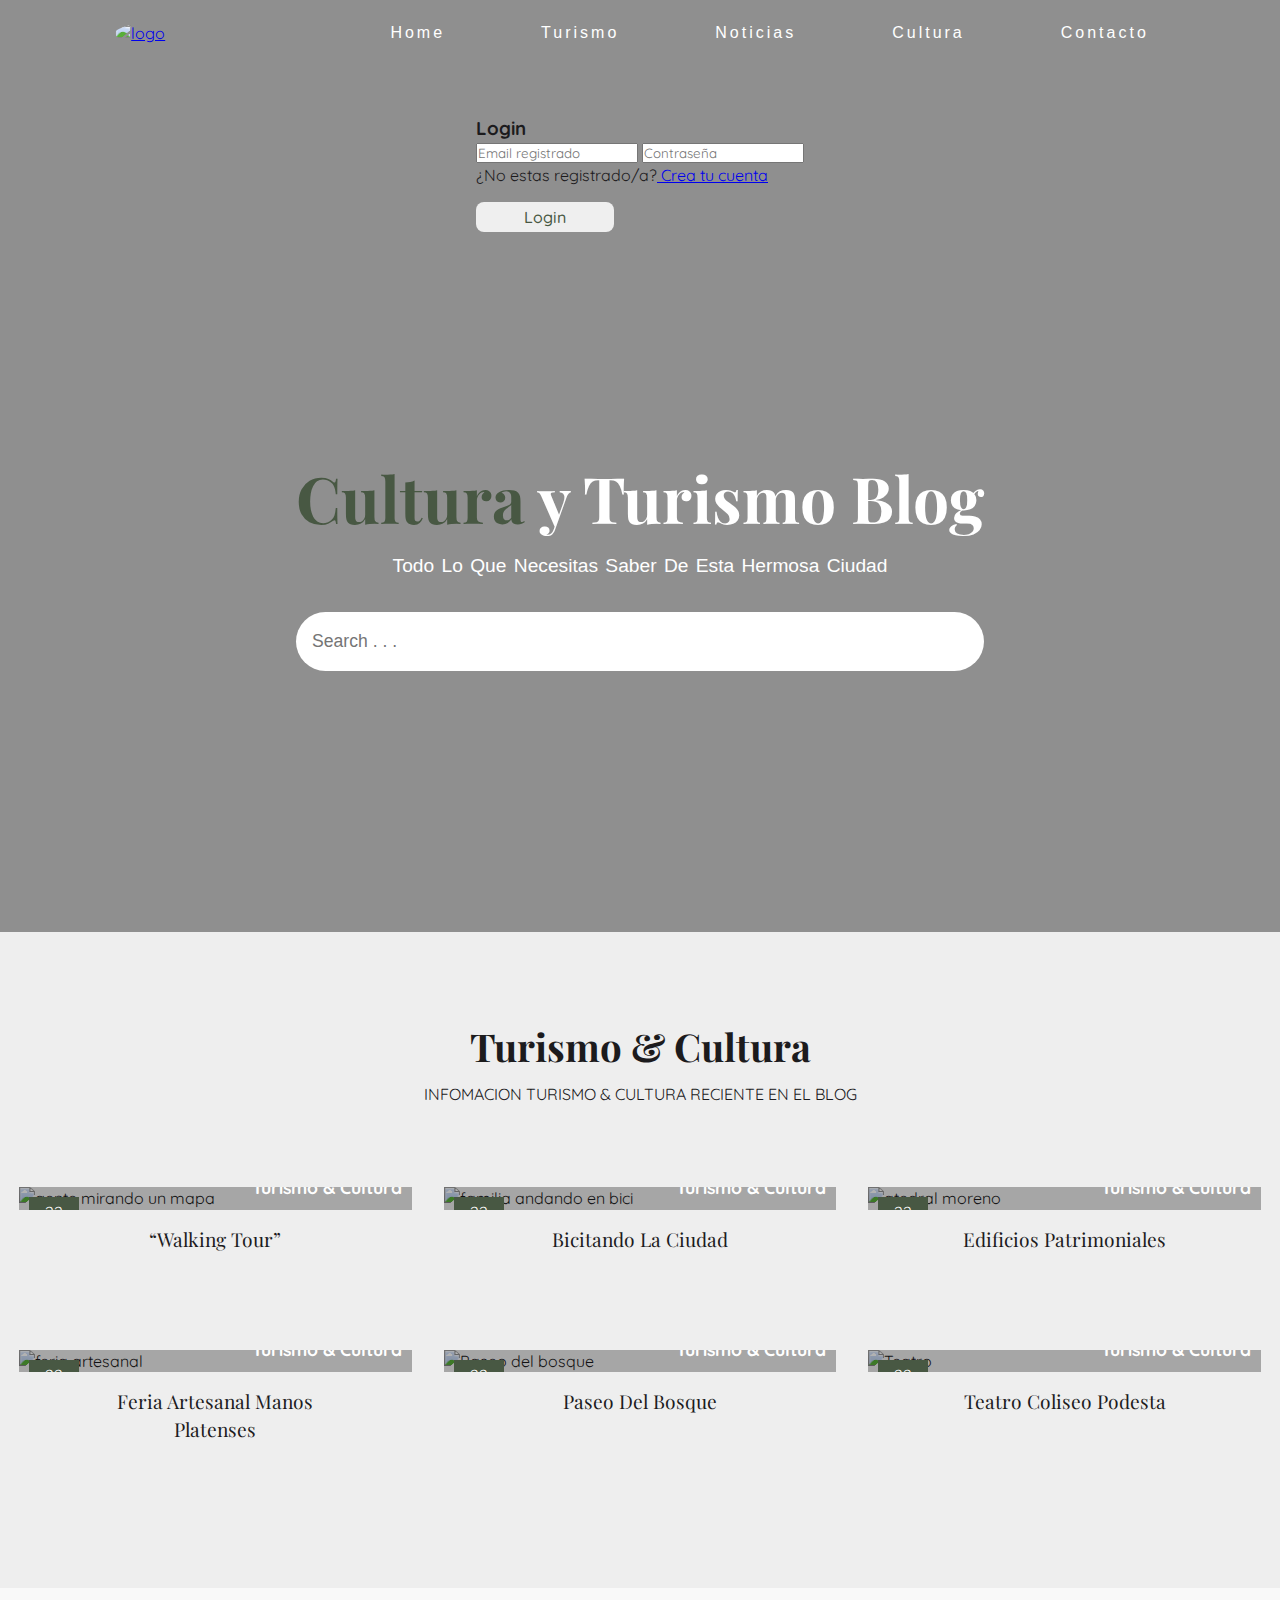
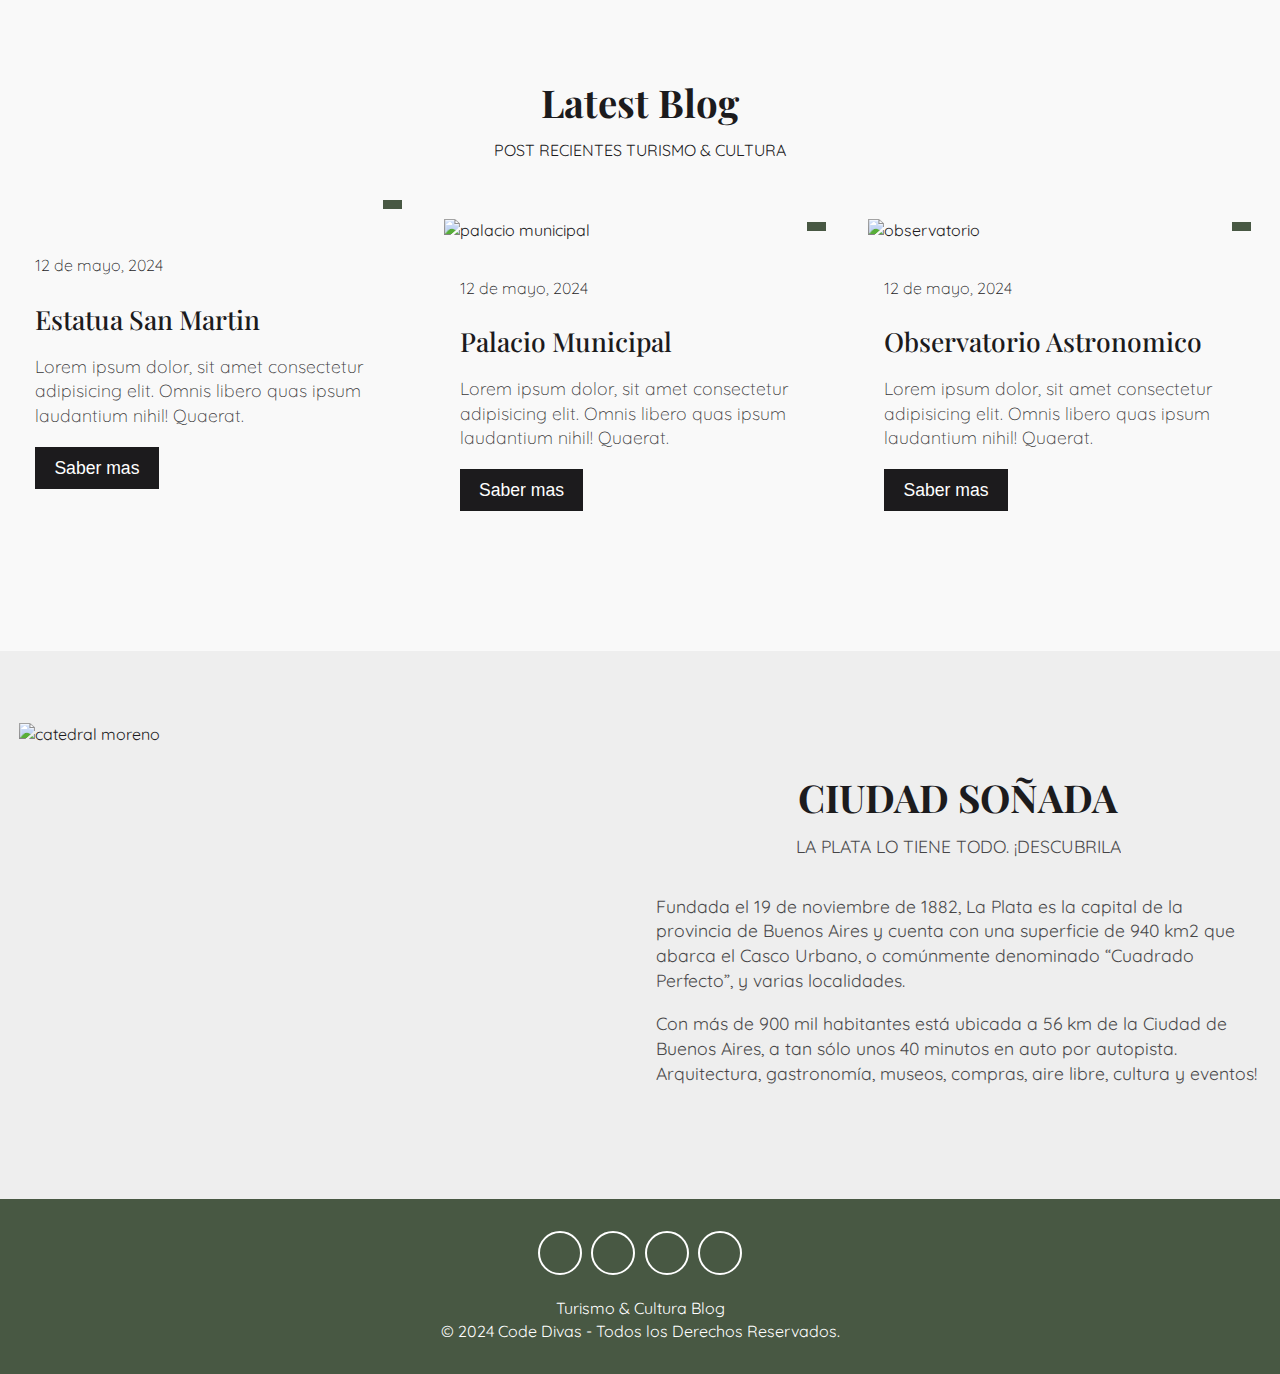
==== index.html @ 9e3aaa0d "On branch main  Your branch is up to date with 'origin/main'." ====
<!DOCTYPE html>
<html>
  <head>
    <!--Meta tags-->
    <meta charset="utf-8">
    <meta http-equiv="X-UA-Compatible" content="IE=edge">
    <title>Rincones Platenses-Cultura-turismo</title>
    <meta name="viewport" content="width=device-width, initial-scale=1">

    <!--Google Fonts-->
  
    <link href="https://fonts.googleapis.com/css2?family=Playfair+Display:ital,wght@0,400..900;1,400..900&family=Quicksand:wght@300..700&display=swap" rel="stylesheet">

    <!-- Font awesome icon -->
    <link rel="stylesheet" href="https://cdnjs.cloudflare.com/ajax/libs/font-awesome/5.15.1/css/all.min.css" integrity="sha512-+4zCK9k+qNFUR5X+cKL9EIR+ZOhtIloNl9GIKS57V1MyNsYpYcUrUeQc9vNfzsWfV28IaLL3i96P9sdNyeRssA==" crossorigin="anonymous" />

    <!-- Favicon -->
    <link rel="shortcut icon" href="./images/favicon.ico" type="image/x-icon">

    <!--Styles-->
   
    <link rel="stylesheet" href="./css/styles.css">
  </head>
  <body>

    <!-- header -->
    <header class="home_header">

      <!-- navbar -->
      <div class="navbar-container">
        
        
        <nav class="navbar">
          <a href = "./index.html" class = "navbar-brand"><img src="./images/home/logo.png" alt="logo"></a>
            <div class="navbar-content">
                <a href="./index.html">Home</a>
                <a href="./pages/turismo.html">Turismo</a>
                <a href="./pages/noticias.html">Noticias</a>
                <a href="./pages/cultura.html">Cultura</a>
                <a href="./pages/contact.html">Contacto</a>
                
            </div>
        </nav>
      </div>
      <!--Menu-->
      <div class="icons">
        
        <div id="login-btn"><i class="fas fa-user"></i></div>
        <div id="menu-btn"><i class="fas fa-bars"></i></div>
      </div>
  
    <!--Login-->
    <form action="#" class="login-form">
        <h3>Login</h3>
        <input type="email" placeholder="Email registrado" class="box">
        <input type="password" placeholder="Contraseña" class="box">
        <p>¿No estas registrado/a?<a href="./pages/contact.html"> Crea tu cuenta </a></p>
        <input type="submit" value="Login" class="btn">

    </form>
      

      <!-- banner -->
      <div class = "banner">
        <div class = "container">
          <h1 class = "banner-title">
            <span>Cultura</span> y Turismo Blog
          </h1>
          <p>Todo lo que necesitas saber de esta hermosa ciudad</p>
          <form>
            <input type = "text" class = "search-input" placeholder="Search . . .">
            <button type = "submit" class = "search-btn">
              <i class = "fas fa-search"></i>
            </button>
          </form>
        </div>
      </div>

    </header>
    <!-- end of header -->
    
    <!-- design -->
    <section class = "info" id = "info">
      <div class = "container">
        <div class = "title">
          <h2> Turismo & Cultura</h2>
          <p>Infomacion turismo & cultura reciente en el blog</p>
        </div>

        <div class = "info-content">
          <!-- item -->
          <div class = "info-item">
            <div class = "info-img">
              <img src = "./images/home/this-is-day-exploring-city.jpg" alt = "gente mirando un mapa">
              <span><i class = "far fa-heart"></i> 22</span>
              <span>Turismo & Cultura</span>
            </div>
            <div class = "info-title">
              <a href = "./pages/turismo.html">“Walking Tour”</a>
            </div>
          </div>
          <!-- end of item -->
          <!-- item -->
          <div class = "info-item">
            <div class = "info-img">
              <img src = "./images/home/full-shot-family-cycling-together.jpg" alt = "familia andando en bici">
              <span><i class = "far fa-heart"></i> 22</span>
              <span>Turismo & Cultura</span>
            </div>
            <div class = "info-title">
              <a href = "./pages/turismo.html">Bicitando la Ciudad </a>
            </div>
          </div>
          <!-- end of item -->
          <!-- item -->
          <div class = "info-item">
            <div class = "info-img">
              <img src = "./images/home/plaza_morenocatedral-1024x684.jpg" alt = "atedral moreno">
              <span><i class = "far fa-heart"></i> 22</span>
              <span>Turismo & Cultura</span>
            </div>
            <div class = "info-title">
              <a href = "./pages/cultura.html">Edificios Patrimoniales</a>
            </div>
          </div>
          <!-- end of item -->
          <!-- item -->
          <div class = "info-item">
            <div class = "info-img">
              <img src = "./images/home/Feria.jpg" alt = "feria artesanal">
              <span><i class = "far fa-heart"></i> 22</span>
              <span>Turismo & Cultura</span>
            </div>
            <div class = "info-title">
              <a href = "./pages/turismo.html">Feria Artesanal Manos Platenses</a>
            </div>
          </div>
          <!-- end of item -->
          <!-- item -->
          <div class = "info-item">
            <div class = "info-img">
              <img src ="./images/home/Paseo del Bosque.JPG" alt = "Paseo del bosque">
              <span><i class = "far fa-heart"></i> 22</span>
              <span>Turismo & Cultura</span>
            </div>
            <div class = "info-title">
              <a href = "./pages/turismo.html">Paseo del Bosque</a>
            </div>
          </div>
          <!-- end of item -->
          <!-- item -->
          <div class = "info-item">
            <div class = "info-img">
              <img src = "./images/home/Teatro.jpg" alt = "Teatro">
              <span><i class = "far fa-heart"></i> 22</span>
              <span>Turismo & Cultura</span>
            </div>
            <div class = "info-title">
              <a href = "./pages/cultura.html">Teatro Coliseo Podesta</a>
            </div>
          </div>
          <!-- end of item -->
        </div>
      </div>
    </section>
    <!-- end of design -->


    <!-- blog -->
    <section class = "blog" id = "blog">
      <div class = "container">
        <div class = "title">
          <h2>Latest Blog</h2>
          <p>Post recientes Turismo & Cultura</p>
        </div>
        <div class = "blog-content">
          <!-- item -->
          <div class = "blog-item">
            <div class = "blog-img">
              <img src = "./images/home/Estatua-San-Martin-3-1024x683.jpg" alt = "">
              <span><i class = "far fa-heart"></i></span>
            </div>
            <div class = "blog-text">
              <span>12 de mayo, 2024</span>
              <h2>Estatua San Martin</h2>
              <p>Lorem ipsum dolor, sit amet consectetur adipisicing elit. Omnis libero quas ipsum laudantium nihil! Quaerat.</p>
              <a href = "./pages/cultura.html">Saber mas</a>
            </div>
          </div>
          <!-- end of item -->
          <!-- item -->
         
         
          
         
          <!-- item -->
          <div class = "blog-item">
            <div class = "blog-img">
              <img src = "./images/cultura/Palacio-Municipal-4-1024x683.jpg" alt = "palacio municipal">
              <span><i class = "far fa-heart"></i></span>
            </div>
            <div class = "blog-text">
              <span>12 de mayo, 2024</span>
              <h2>Palacio Municipal</h2>
              <p>Lorem ipsum dolor, sit amet consectetur adipisicing elit. Omnis libero quas ipsum laudantium nihil! Quaerat.</p>
              <a href = "./pages/cultura.html">Saber mas</a>
            </div>
          </div>
          <!-- end of item -->
          <!-- item -->
          <div class = "blog-item">
            <div class = "blog-img">
              <img src = "./images/cultura/observatorio.jpg" alt = "observatorio">
              <span><i class = "far fa-heart"></i></span>
            </div>
            <div class = "blog-text">
              <span>12 de mayo, 2024</span>
              <h2>Observatorio Astronomico</h2>
              <p>Lorem ipsum dolor, sit amet consectetur adipisicing elit. Omnis libero quas ipsum laudantium nihil! Quaerat.</p>
              <a href = "./pages/cultura.html">Saber mas</a>
            </div>
          </div>
          <!-- end of item -->
        </div>
      </div>
    </section>
    <!-- end of blog -->

    <!-- about -->
    <section class = "about" id = "about">
      <div class = "container">
        <div class = "about-content">
          <div>
            <img src = "./images/home/plaza_morenocatedral-1024x684.jpg" alt = "catedral moreno">
          </div>
          <div class = "about-text">
            <div class = "title">
              <h2>CIUDAD SOÑADA</h2>
              <p> La Plata lo tiene todo. ¡Descubrila</p>
            </div>
            <p>Fundada el 19 de noviembre de 1882, La Plata es la capital de la provincia de Buenos Aires y cuenta con una superficie de 940 km2 que abarca el Casco Urbano, o comúnmente denominado “Cuadrado Perfecto”, y varias localidades.</p>
            <p>Con más de 900 mil habitantes está ubicada a 56 km de la Ciudad de Buenos Aires, a tan sólo unos 40 minutos en auto por autopista. Arquitectura, gastronomía, museos, compras, aire libre, cultura y eventos!</p>
          </div>
        </div>
      </div>
    </section>
    <!-- end of about -->

    <!-- footer -->
    <footer>
      <div class="social-links">
      
      <a href="https://www.facebook.com/" target="_blank"><i class="fab fa-facebook-f"></i></a>
      <a href="https://x.com/" target="_blank"><i class="fab fa-twitter"></i></a>
      <a href="https://www.instagram.com/" target="_blank"><i class="fab fa-instagram"></i></a>
      <a href="https://ar.pinterest.com/" target="_blank"><i class="fab fa-pinterest"></i></a>
    </div>
      <span>Turismo & Cultura Blog</span>
       <!-- Copyright -->

       <div class="copyright">
        &copy; 2024 <span>Code Divas</span> - Todos los Derechos Reservados.
      </div>
    </footer>
    <!-- end of footer -->
    
    
  </body>
</html>
---- css/styles.css ----
@import "index.css";
@import "contact.css";
@import "noticias.css";
@import "turismo.css";
@import "cultura.css";


@import url('https://fonts.googleapis.com/css2?family=Playfair+Display:wght@500;600;700;800;900&family=Quicksand:wght@300;400;500;600;700&display=swap');

:root{
    --Playfair: 'Playfair Display', serif;
    --Quicksand: 'Quicksand', sans-serif;
    --Roboto: 'Roboto', sans-serif;
    --dark: #1c1b1d;
    --exDark: #485843;
    --white: #ffffff;
    --box-shadow: 0 0.5rem 1rem rgba(0, 0, 0.1);
}

*{
    padding: 0;
    margin: 0;
    font-family: var(--Quicksand);
}
body{
    
    line-height: 1.4;
    color: var(--dark);
    background: #eee ;
}

img{
    width: 100%;
    display: block;
}

.container{
    max-width: 1320px;
    margin: 0 auto;
    padding: 0 1.2rem;
}

.btn {
    border: .2rem solid var(--green-color);
    margin-top: 1rem;
    display: inline-block;
    padding: .3rem 3rem;
    font-size: 1rem;
    font-weight: 500;
    border-radius: .5rem;
    color: var(--exDark);

}

.btn:hover {
    background-color: var(--exDark);
    color: var(--white);
}

/*-----------------------------------*\
  #SECTION HEADER
\*-----------------------------------*/
.header {
    position: fixed;
    width: 100%;
    height: 4rem;
    top: 0;
    right: 0;
    left: 0;
    z-index: 1000;
    background-color: var(--exDark);
    display: flex;
    align-items: center;
    justify-content: space-between;
    padding: 2rem 3%;
    box-shadow: var(--box-shadow);
}



.header .navbar {
    display: flex;
    justify-content: flex-end;
    width: 100%;
    padding: 2rem 9%;
    text-align: center;
    margin-right: 2rem;

}


.header .navbar-content a {
    text-transform: uppercase;
    font-family: var(--Roboto);
    letter-spacing: 1px;
    font-weight: 500;
    color: #fff;
    text-decoration: none;
    display: inline-block;
    padding: 0.4rem 1rem;
    letter-spacing: 3px;
    transition: opacity 0.5s ease;

}
.header .navbar-content a:hover {
    opacity: 0.7;
}
.header .navbar-brand {
    display: block;
    width: 150px;
  
}
 .header .navbar-brand img {
    border-radius: 50%;
}

/*-----------------------------------*\
  #SECTION FOOTER
\*-----------------------------------*/
footer{
    background: var(--exDark);
    color: #fff;
    text-align: center;
    padding: 2rem 0;
}
.social-links{
    display: flex;
    justify-content: center;
    margin-bottom: 1.4rem;
}
.social-links a{
    border: 2px solid #fff;
    color: #fff;
    display: block;
    width: 40px;
    height: 40px;
    display: flex;
    justify-content: center;
    align-items: center;
    border-radius: 50%;
    text-decoration: none;
    margin: 0 0.3rem;
    transition: all 0.5s ease;
}

.social-links a:hover{
    background: #fff;
    color: var(--exDark);
}
.footer span{
    margin-top: 1rem;
    display: block;
    font-family: var(--Playfair);
    letter-spacing: 2px;
}
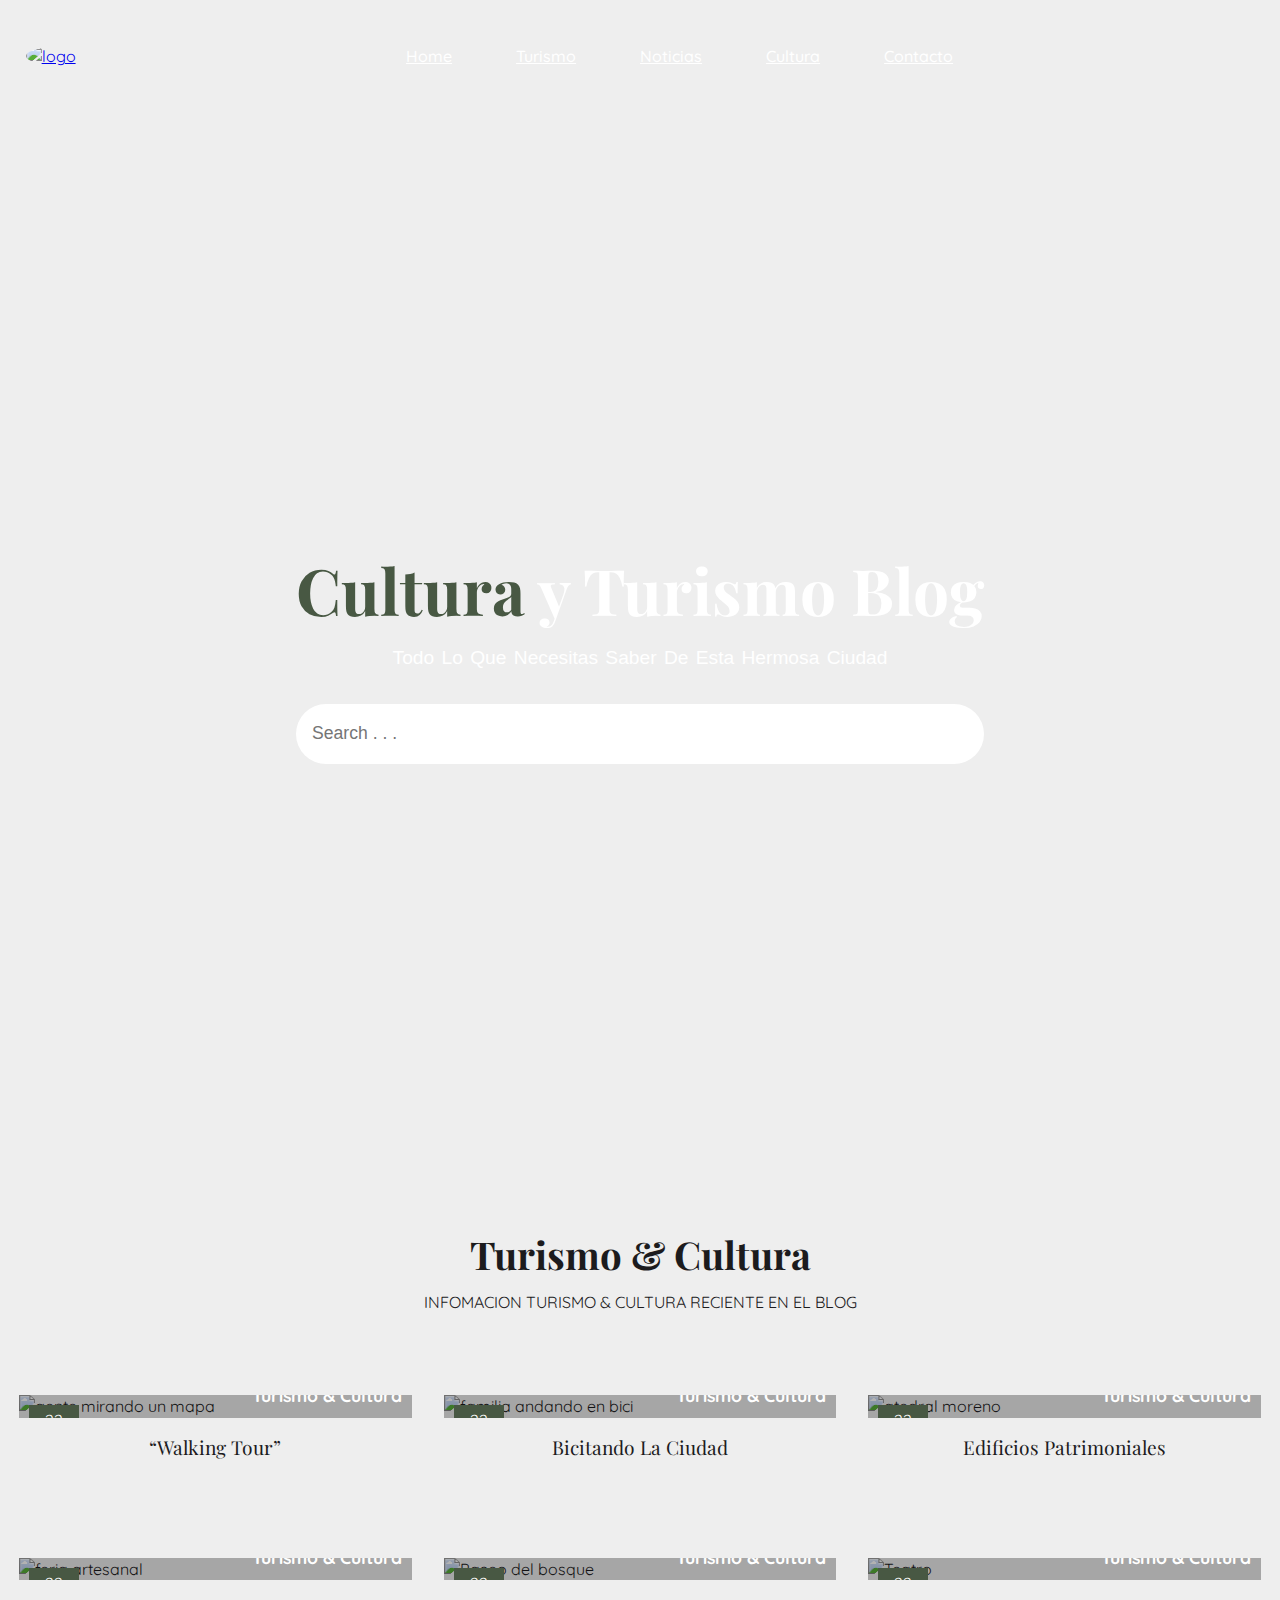
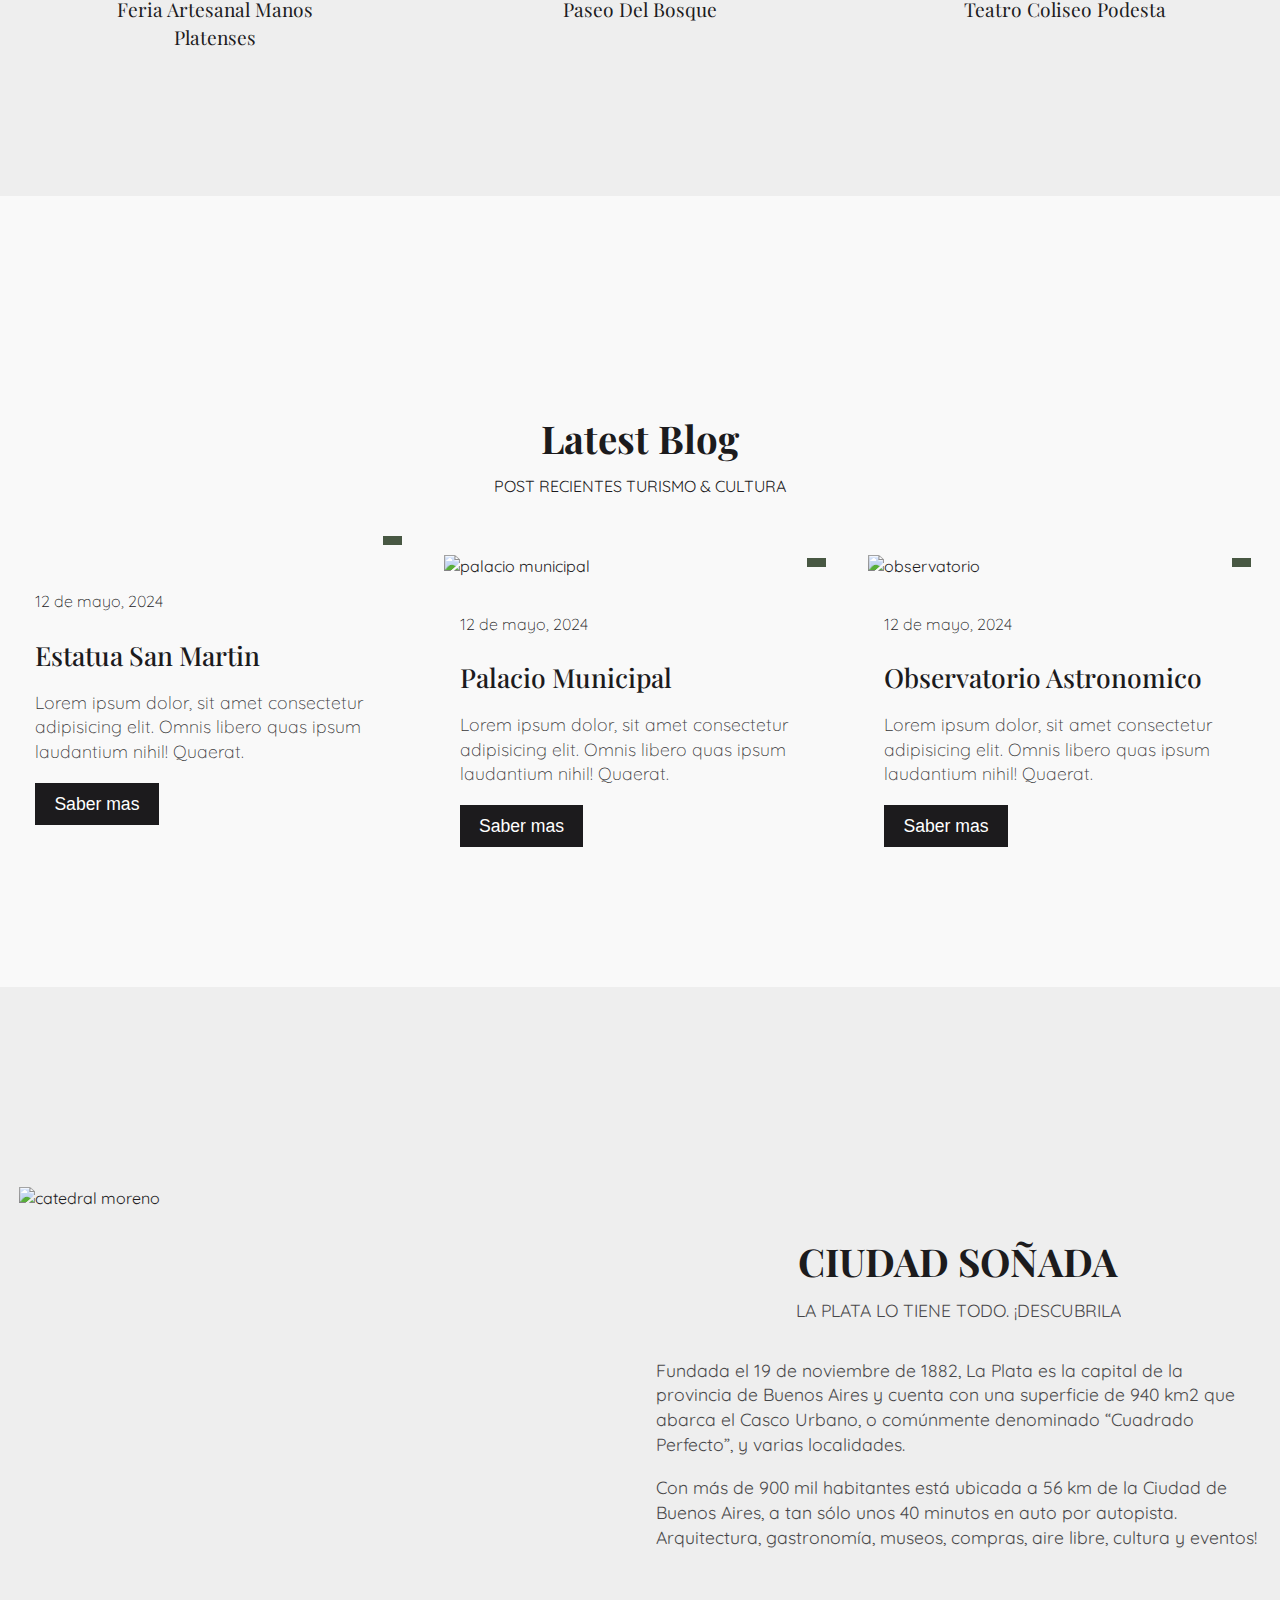
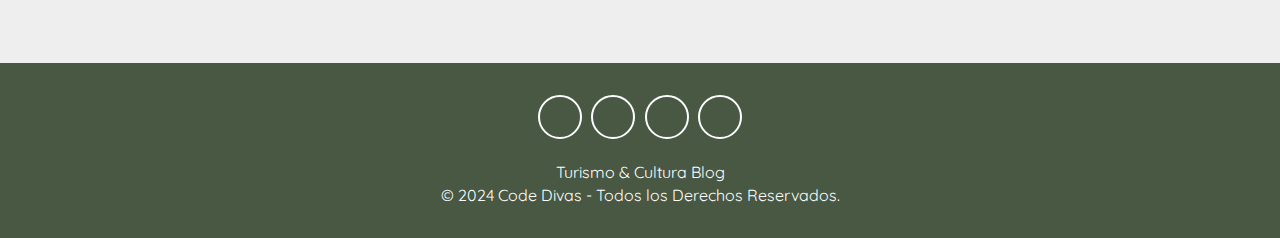
==== commit 3026a479: "On branch main  Your branch is up to date with 'origin/main'." ====
--- a/index.html
+++ b/index.html
@@ -23,43 +23,45 @@
   </head>
   <body>
 
-    <!-- header -->
-    <header class="home_header">
-
-      <!-- navbar -->
-      <div class="navbar-container">
-        
-        
-        <nav class="navbar">
-          <a href = "./index.html" class = "navbar-brand"><img src="./images/home/logo.png" alt="logo"></a>
-            <div class="navbar-content">
-                <a href="./index.html">Home</a>
-                <a href="./pages/turismo.html">Turismo</a>
-                <a href="./pages/noticias.html">Noticias</a>
-                <a href="./pages/cultura.html">Cultura</a>
-                <a href="./pages/contact.html">Contacto</a>
-                
-            </div>
-        </nav>
-      </div>
+   
+     <!---------- HEADER ---------->
+     <header class="header">
+
+      <a href = "./index.html" class = "navbar-brand"><img src="./images/home/logo.png" alt="logo"></a>
+
+
+      <!--NavBar-->
+
+      <nav class="navbar">
+
+        <a href="./index.html">Home</a>
+        <a href="./pages/turismo.html">Turismo</a>
+        <a href="./pages/noticias.html">Noticias</a>
+        <a href="./pages/cultura.html">Cultura</a>
+        <a href="./pages/contact.html">Contacto</a>
+
+      </nav>
       <!--Menu-->
       <div class="icons">
-        
-        <div id="login-btn"><i class="fas fa-user"></i></div>
-        <div id="menu-btn"><i class="fas fa-bars"></i></div>
-      </div>
-  
-    <!--Login-->
-    <form action="#" class="login-form">
-        <h3>Login</h3>
-        <input type="email" placeholder="Email registrado" class="box">
-        <input type="password" placeholder="Contraseña" class="box">
-        <p>¿No estas registrado/a?<a href="./pages/contact.html"> Crea tu cuenta </a></p>
-        <input type="submit" value="Login" class="btn">
-
-    </form>
-      
-
+         
+          <div id="login-btn"><i class="fas fa-user"></i></div>
+          <div id="menu-btn"><i class="fas fa-bars"></i></div>
+
+      </div>
+     
+      <!--Login-->
+      <form action="#" class="login-form">
+          <h3>Login</h3>
+          <input type="email" placeholder="Email registrado" class="box">
+          <input type="password" placeholder="Contraseña" class="box">
+          <p>¿No estas registrado/a?<a href="pages/contact.html"> Crea tu cuenta </a></p>
+          <input type="submit" value="Login" class="btn">
+
+      </form>
+  </header>
+
+    <!-- end of header -->
+    
       <!-- banner -->
       <div class = "banner">
         <div class = "container">
@@ -76,9 +78,6 @@
         </div>
       </div>
 
-    </header>
-    <!-- end of header -->
-    
     <!-- design -->
     <section class = "info" id = "info">
       <div class = "container">
@@ -264,6 +263,6 @@
     </footer>
     <!-- end of footer -->
     
-    
+    <script src="./js/login.js"></script>
   </body>
 </html>--- a/css/styles.css
+++ b/css/styles.css
@@ -36,7 +36,7 @@
 
 .container{
     max-width: 1320px;
-    margin: 0 auto;
+    margin-top: 8rem;
     padding: 0 1.2rem;
 }
 
@@ -61,58 +61,129 @@
   #SECTION HEADER
 \*-----------------------------------*/
 .header {
-    position: fixed;
+    position: static;
     width: 100%;
-    height: 4rem;
+    height: 3rem;
     top: 0;
     right: 0;
     left: 0;
     z-index: 1000;
-    background-color: var(--exDark);
+    background-color: transparent;
     display: flex;
     align-items: center;
     justify-content: space-between;
-    padding: 2rem 3%;
-    box-shadow: var(--box-shadow);
+    padding: 2rem 2%;
+  
 }
 
 
 
 .header .navbar {
     display: flex;
-    justify-content: flex-end;
-    width: 100%;
-    padding: 2rem 9%;
+   
+
+}
+
+.header .navbar a {
+    font-size: 1rem;
+    font-weight: 500;
+    color: var(--white);
+    margin: 0 2rem;
+    transition: all .5s ease-in;
+
+}
+
+.header .navbar a:hover {
+    color: var(--green-color);
+    
+}
+
+.header .icons {
+    display: flex;
+
+}
+
+.header .icons div {
+    height: 4rem;
+    width: 4rem;
+    line-height: 4rem;
+    border-radius: 50%;
+    font-size: 2rem;
+    margin-left: 0.5rem;
     text-align: center;
-    margin-right: 2rem;
-
-}
-
-
-.header .navbar-content a {
-    text-transform: uppercase;
-    font-family: var(--Roboto);
-    letter-spacing: 1px;
-    font-weight: 500;
-    color: #fff;
-    text-decoration: none;
-    display: inline-block;
-    padding: 0.4rem 1rem;
-    letter-spacing: 3px;
-    transition: opacity 0.5s ease;
-
-}
-.header .navbar-content a:hover {
-    opacity: 0.7;
+    cursor: pointer;
+    color: var(--text-color);
+
+}
+
+.header .icons div:hover {
+    color: var(--green-color);
+    border: 0.1rem solid var(--green-color);
+
+}
+
+#menu-btn {
+    display: none;
+}
+
+.header .navbar.active {
+    right: 2rem;
+    display: block;
 }
 .header .navbar-brand {
-    display: block;
-    width: 150px;
-  
+  width: 100px;
 }
  .header .navbar-brand img {
     border-radius: 50%;
 }
+
+.login-form {
+    border: 0px solid;
+    position: absolute;
+    width: 35rem;
+    top: 110%;
+    right: -110%;
+    box-shadow: var(--box-shadow);
+    padding: 2rem;
+    border-radius: 0.5rem;
+    background: #fff;
+    text-align: center;
+}
+
+.login-form.active {
+    right: 2rem;
+    transition: 0.4s linear;
+}
+
+.login-form h3 {
+    font-size: 2.5rem;
+    text-transform: none;
+    color: var(--text-color);
+}
+
+.login-form .box {
+
+    border: 0.5px solid;
+    margin: 0.7rem 0;
+    background: #eee;
+    border-radius: 0.5rem;
+    padding: 1rem;
+    font-size: 1.6rem;
+    color: var(--text-color);
+    text-transform: none;
+}
+
+.login-form p {
+    font-size: 1.4rem;
+    padding: 0.5rem 0;
+    color: var(--text-color);
+}
+
+.header .login-form p a {
+    color: var(--green-color);
+    text-decoration: underline;
+}
+
 
 /*-----------------------------------*\
   #SECTION FOOTER
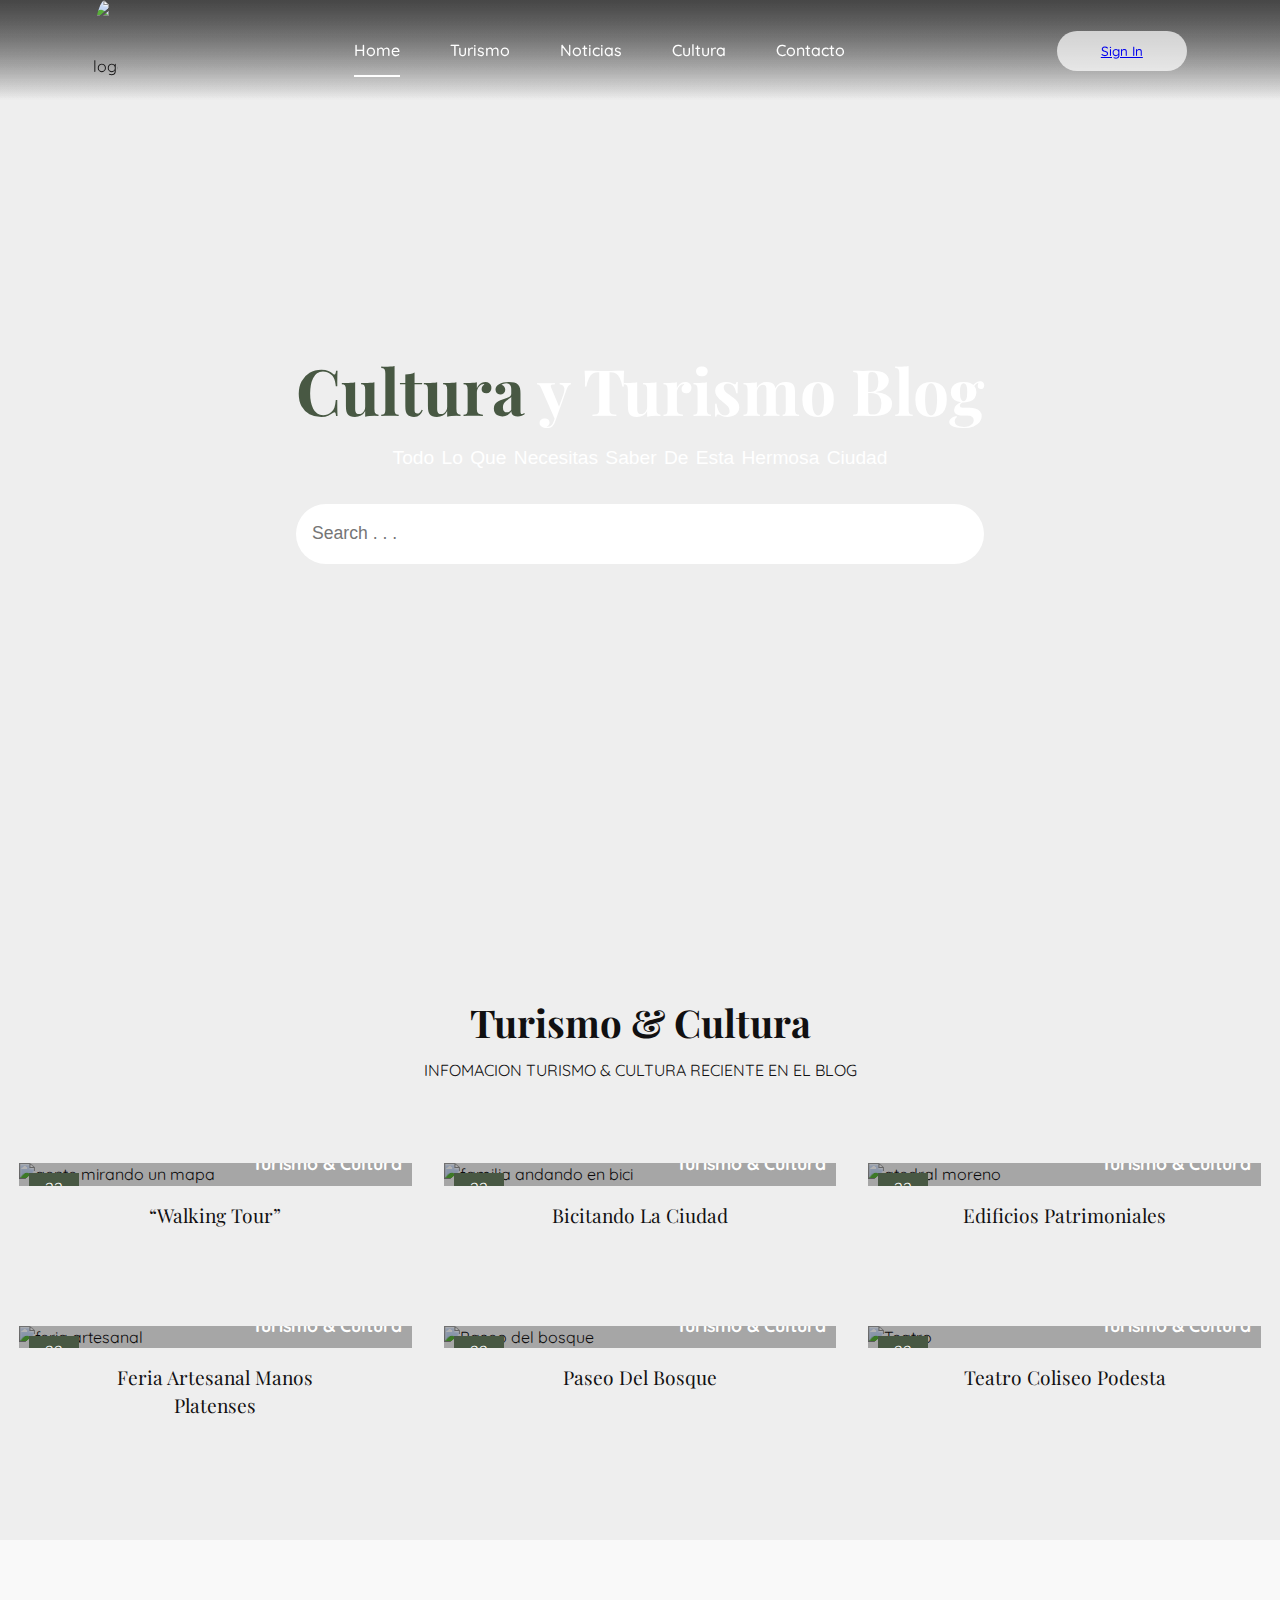
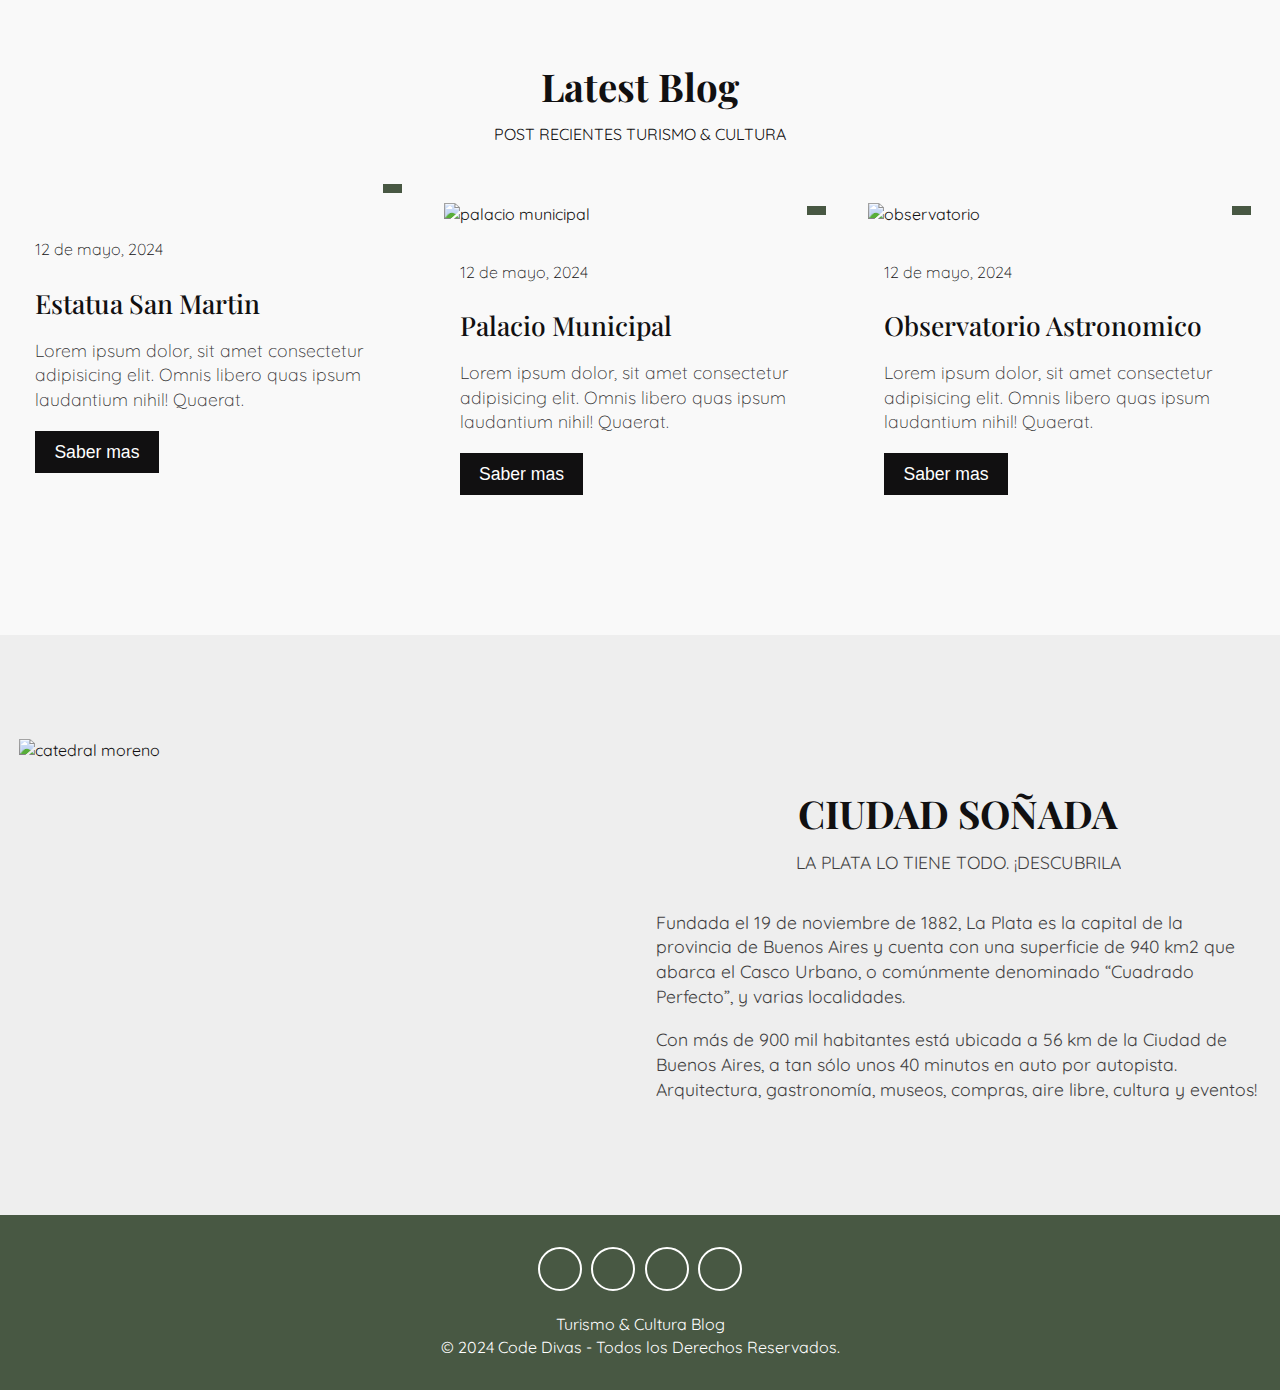
==== commit 6bdf7262: "On branch main  Your branch is up to date with 'origin/main'." ====
--- a/index.html
+++ b/index.html
@@ -27,37 +27,29 @@
      <!---------- HEADER ---------->
      <header class="header">
 
-      <a href = "./index.html" class = "navbar-brand"><img src="./images/home/logo.png" alt="logo"></a>
-
-
-      <!--NavBar-->
-
-      <nav class="navbar">
-
-        <a href="./index.html">Home</a>
-        <a href="./pages/turismo.html">Turismo</a>
-        <a href="./pages/noticias.html">Noticias</a>
-        <a href="./pages/cultura.html">Cultura</a>
-        <a href="./pages/contact.html">Contacto</a>
-
-      </nav>
-      <!--Menu-->
-      <div class="icons">
-         
-          <div id="login-btn"><i class="fas fa-user"></i></div>
-          <div id="menu-btn"><i class="fas fa-bars"></i></div>
-
-      </div>
+      <nav class="nav">
+        <div class="nav-logo">
+            <p><img src="/images/home/logo.png" alt="logo"></p>
+        </div>
+        <div class="nav-menu" id="navMenu">
+            <ul>
+                <li><a href="../index.html" class="link active">Home</a></li>
+                <li><a href="./pages/turismo.html" class="link">Turismo</a></li>
+                <li><a href="./pages/noticias.html" class="link">Noticias</a></li>
+                <li><a href="./pages/cultura.html" class="link">Cultura</a></li>
+                <li><a href="./pages/contact.html" class="link">Contacto</a></li>
+            </ul>
+        </div>
+        <div class="nav-button">
+            <button class="btn white-btn"><a href="./pages/login.html">Sign In</a></button>
+           
+        </div>
+        <div class="nav-menu-btn">
+          <i class="fas fa-bars" onclick="myMenuFunction()"></i>
+        </div>
+    </nav>
      
-      <!--Login-->
-      <form action="#" class="login-form">
-          <h3>Login</h3>
-          <input type="email" placeholder="Email registrado" class="box">
-          <input type="password" placeholder="Contraseña" class="box">
-          <p>¿No estas registrado/a?<a href="pages/contact.html"> Crea tu cuenta </a></p>
-          <input type="submit" value="Login" class="btn">
-
-      </form>
+     
   </header>
 
     <!-- end of header -->
--- a/css/styles.css
+++ b/css/styles.css
@@ -11,7 +11,7 @@
     --Playfair: 'Playfair Display', serif;
     --Quicksand: 'Quicksand', sans-serif;
     --Roboto: 'Roboto', sans-serif;
-    --dark: #1c1b1d;
+    --dark: #111011;
     --exDark: #485843;
     --white: #ffffff;
     --box-shadow: 0 0.5rem 1rem rgba(0, 0, 0.1);
@@ -36,154 +36,87 @@
 
 .container{
     max-width: 1320px;
-    margin-top: 8rem;
+    margin-top: 2rem;
     padding: 0 1.2rem;
 }
 
-.btn {
-    border: .2rem solid var(--green-color);
-    margin-top: 1rem;
-    display: inline-block;
-    padding: .3rem 3rem;
-    font-size: 1rem;
-    font-weight: 500;
-    border-radius: .5rem;
-    color: var(--exDark);
-
-}
-
-.btn:hover {
-    background-color: var(--exDark);
-    color: var(--white);
-}
 
 /*-----------------------------------*\
   #SECTION HEADER
 \*-----------------------------------*/
 .header {
-    position: static;
+    position: fixed;
+    top: 0;
+    display: flex;
+    justify-content: space-around;
     width: 100%;
-    height: 3rem;
-    top: 0;
-    right: 0;
-    left: 0;
-    z-index: 1000;
-    background-color: transparent;
-    display: flex;
-    align-items: center;
-    justify-content: space-between;
-    padding: 2rem 2%;
+    height: 100px;
+    line-height: 100px;
+    background: linear-gradient(rgba(39,39,39, 0.6), transparent);
+    z-index: 100;
   
 }
 
 
 
-.header .navbar {
+.nav{
+    position: fixed;
+    top: 0;
     display: flex;
-   
-
+    justify-content: space-around;
+    width: 100%;
+    height: 100px;
+    line-height: 100px;
+    background: linear-gradient(rgba(39,39,39, 0.6), transparent);
+    z-index: 100;
 }
-
-.header .navbar a {
-    font-size: 1rem;
+.nav-logo p img{
+    border-radius: 50%;
+    width: 50%;
+    display: block;
+    transition: transform 0.7s;
+}
+.nav-menu ul{
+    display: flex;
+}
+.nav-menu ul li{
+    list-style-type: none;
+}
+.nav-menu ul li .link{
+    text-decoration: none;
     font-weight: 500;
     color: var(--white);
-    margin: 0 2rem;
-    transition: all .5s ease-in;
-
+    padding-bottom: 15px;
+    margin: 0 25px;
 }
-
-.header .navbar a:hover {
-    color: var(--green-color);
-    
+.link:hover, .active{
+    border-bottom: 2px solid #fff;
 }
-
-.header .icons {
-    display: flex;
-
+.nav-button .btn{
+    width: 130px;
+    height: 40px;
+    font-weight: 500;
+    background: rgba(255, 255, 255, 0.4);
+    border: none;
+    border-radius: 30px;
+    cursor: pointer;
+    transition: .3s ease;
 }
-
-.header .icons div {
-    height: 4rem;
-    width: 4rem;
-    line-height: 4rem;
-    border-radius: 50%;
-    font-size: 2rem;
-    margin-left: 0.5rem;
-    text-align: center;
-    cursor: pointer;
-    color: var(--text-color);
-
+.btn:hover{
+    background: rgba(255, 255, 255, 0.3);
 }
-
-.header .icons div:hover {
-    color: var(--green-color);
-    border: 0.1rem solid var(--green-color);
-
+#registerBtn{
+    margin-left: 15px;
 }
-
-#menu-btn {
+.btn.white-btn{
+    background: rgba(255, 255, 255, 0.7);
+}
+.btn.btn.white-btn:hover{
+    background: rgba(255, 255, 255, 0.5);
+}
+.nav-menu-btn{
     display: none;
 }
-
-.header .navbar.active {
-    right: 2rem;
-    display: block;
-}
-.header .navbar-brand {
-  width: 100px;
-}
- .header .navbar-brand img {
-    border-radius: 50%;
-}
-
-.login-form {
-    border: 0px solid;
-    position: absolute;
-    width: 35rem;
-    top: 110%;
-    right: -110%;
-    box-shadow: var(--box-shadow);
-    padding: 2rem;
-    border-radius: 0.5rem;
-    background: #fff;
-    text-align: center;
-}
-
-.login-form.active {
-    right: 2rem;
-    transition: 0.4s linear;
-}
-
-.login-form h3 {
-    font-size: 2.5rem;
-    text-transform: none;
-    color: var(--text-color);
-}
-
-.login-form .box {
-
-    border: 0.5px solid;
-    margin: 0.7rem 0;
-    background: #eee;
-    border-radius: 0.5rem;
-    padding: 1rem;
-    font-size: 1.6rem;
-    color: var(--text-color);
-    text-transform: none;
-}
-
-.login-form p {
-    font-size: 1.4rem;
-    padding: 0.5rem 0;
-    color: var(--text-color);
-}
-
-.header .login-form p a {
-    color: var(--green-color);
-    text-decoration: underline;
-}
-
 
 /*-----------------------------------*\
   #SECTION FOOTER
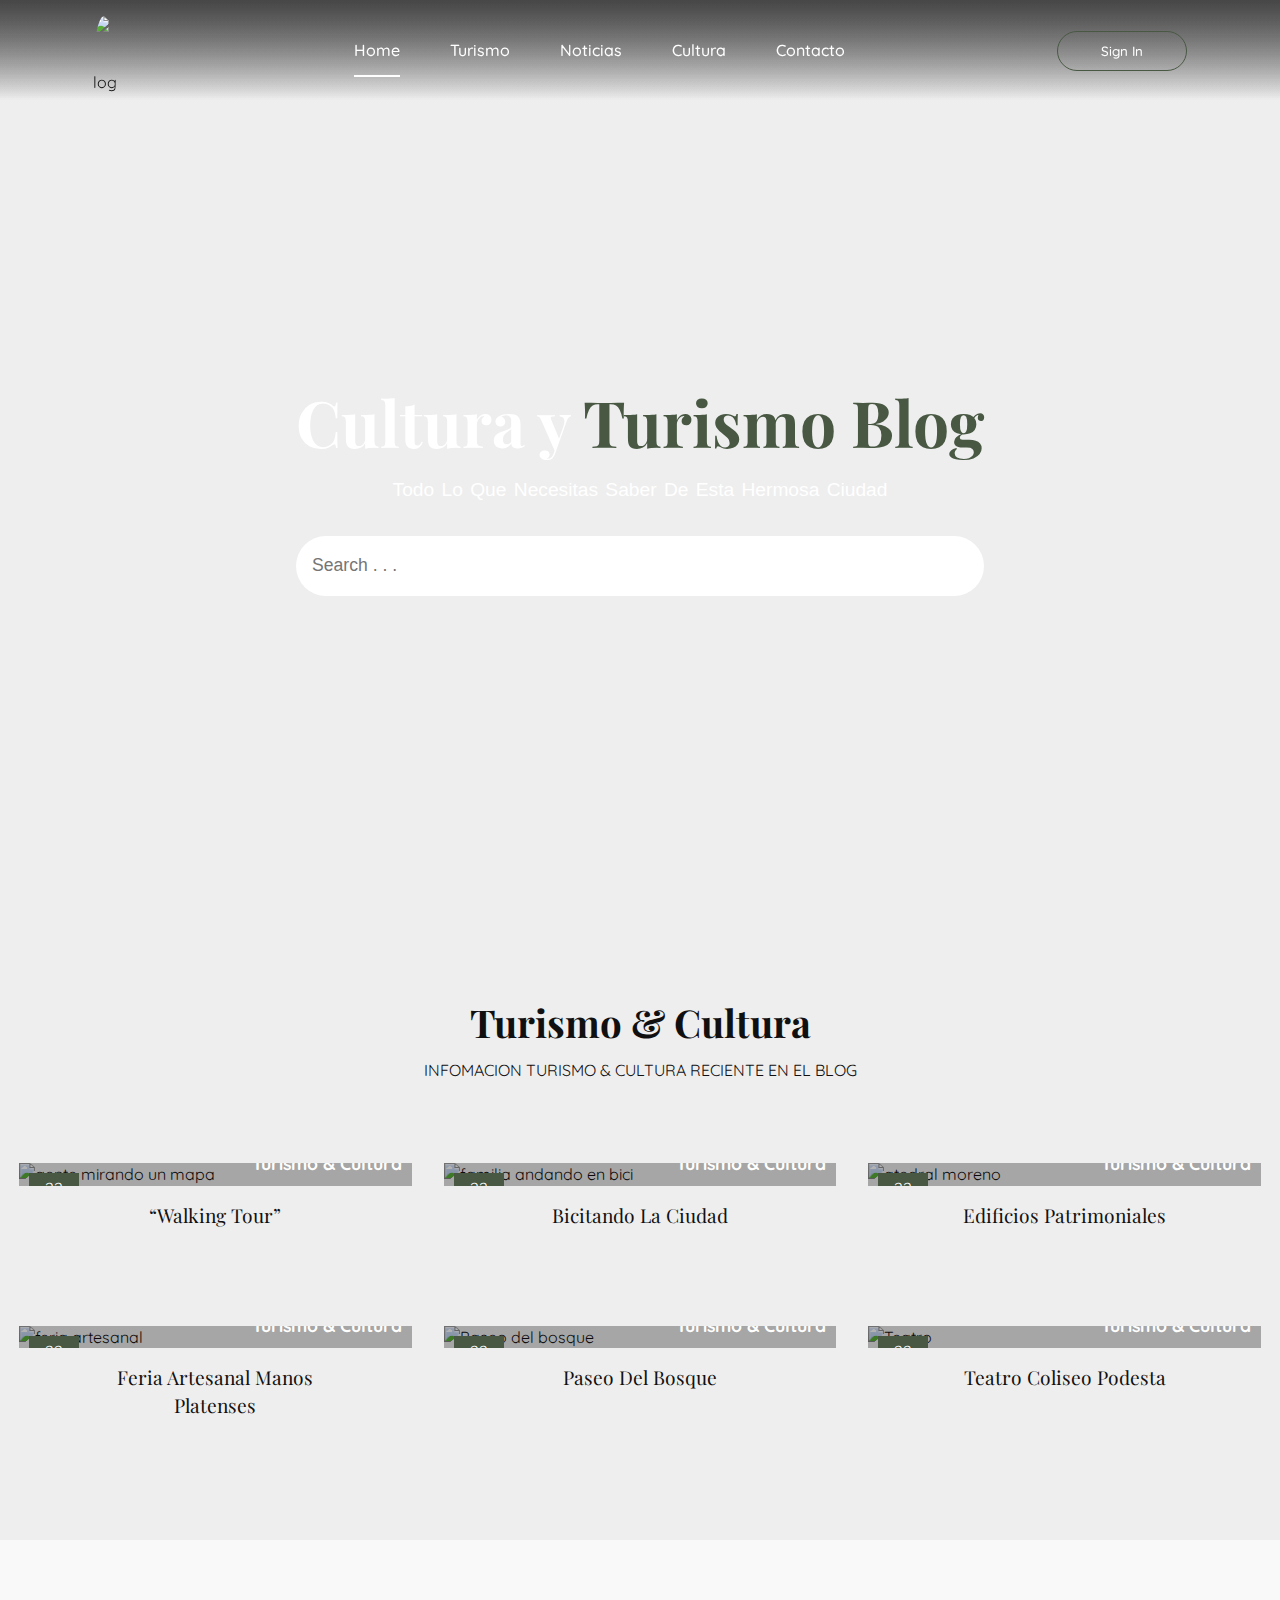
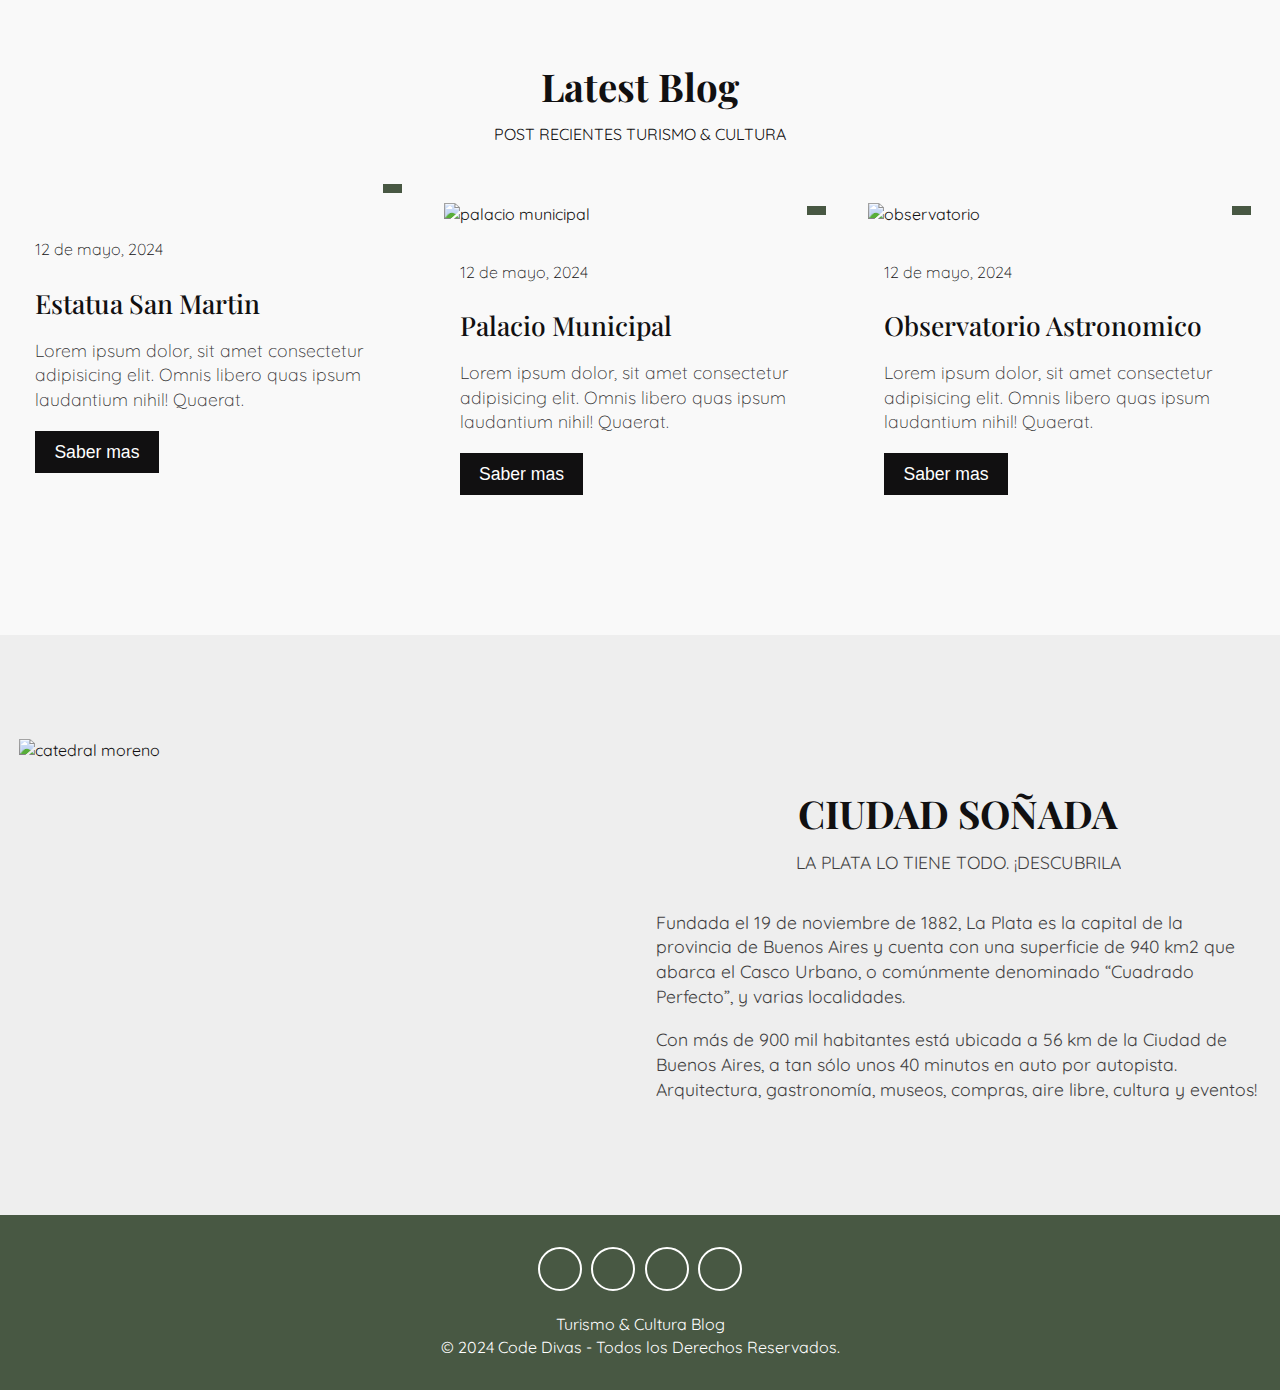
==== commit be3f56b2: "On branch main  Your branch is up to date with 'origin/main'." ====
--- a/index.html
+++ b/index.html
@@ -12,7 +12,10 @@
     <link href="https://fonts.googleapis.com/css2?family=Playfair+Display:ital,wght@0,400..900;1,400..900&family=Quicksand:wght@300..700&display=swap" rel="stylesheet">
 
     <!-- Font awesome icon -->
-    <link rel="stylesheet" href="https://cdnjs.cloudflare.com/ajax/libs/font-awesome/5.15.1/css/all.min.css" integrity="sha512-+4zCK9k+qNFUR5X+cKL9EIR+ZOhtIloNl9GIKS57V1MyNsYpYcUrUeQc9vNfzsWfV28IaLL3i96P9sdNyeRssA==" crossorigin="anonymous" />
+  <link rel="stylesheet" href="https://cdnjs.cloudflare.com/ajax/libs/font-awesome/5.15.1/css/all.min.css"
+  integrity="sha512-+4zCK9k+qNFUR5X+cKL9EIR+ZOhtIloNl9GIKS57V1MyNsYpYcUrUeQc9vNfzsWfV28IaLL3i96P9sdNyeRssA=="
+  crossorigin="anonymous" />
+
 
     <!-- Favicon -->
     <link rel="shortcut icon" href="./images/favicon.ico" type="image/x-icon">
@@ -41,7 +44,7 @@
             </ul>
         </div>
         <div class="nav-button">
-            <button class="btn white-btn"><a href="./pages/login.html">Sign In</a></button>
+            <button class="btn "><a href="./pages/login.html">Sign In</a></button>
            
         </div>
         <div class="nav-menu-btn">
@@ -58,7 +61,7 @@
       <div class = "banner">
         <div class = "container">
           <h1 class = "banner-title">
-            <span>Cultura</span> y Turismo Blog
+            Cultura y <span>Turismo Blog</span>
           </h1>
           <p>Todo lo que necesitas saber de esta hermosa ciudad</p>
           <form>
@@ -255,6 +258,6 @@
     </footer>
     <!-- end of footer -->
     
-    <script src="./js/login.js"></script>
+  
   </body>
 </html>--- a/css/styles.css
+++ b/css/styles.css
@@ -72,9 +72,10 @@
 }
 .nav-logo p img{
     border-radius: 50%;
-    width: 50%;
+    width: 45%;
     display: block;
     transition: transform 0.7s;
+    margin-top: 1rem;
 }
 .nav-menu ul{
     display: flex;
@@ -90,30 +91,32 @@
     margin: 0 25px;
 }
 .link:hover, .active{
-    border-bottom: 2px solid #fff;
+    border-bottom: 2px solid var(--white);
 }
 .nav-button .btn{
     width: 130px;
     height: 40px;
     font-weight: 500;
-    background: rgba(255, 255, 255, 0.4);
-    border: none;
+    background: transparent;
+    
+    border: 1px solid var(--exDark);
     border-radius: 30px;
     cursor: pointer;
     transition: .3s ease;
-}
+    
+}
+
 .btn:hover{
     background: rgba(255, 255, 255, 0.3);
 }
+.nav-button a {
+    text-decoration: none;
+    color: #fff;
+}
 #registerBtn{
     margin-left: 15px;
 }
-.btn.white-btn{
-    background: rgba(255, 255, 255, 0.7);
-}
-.btn.btn.white-btn:hover{
-    background: rgba(255, 255, 255, 0.5);
-}
+
 .nav-menu-btn{
     display: none;
 }
@@ -157,3 +160,85 @@
     font-family: var(--Playfair);
     letter-spacing: 2px;
 }
+
+/*-----------------------------------*\
+  #MEDIA QUERIES
+\*-----------------------------------*/
+
+
+
+@media screen and ((min-width: 375px) and (max-width: 768px)){
+    .nav-button{
+        display: none;
+    }
+    .nav-menu.responsive{
+        top: 100px;
+    }
+    .nav-menu{
+        position: absolute;
+        top: -800px;
+        display: flex;
+        justify-content: center;
+        background: rgba(255, 255, 255, 0.2);
+        width: 100%;
+        height: 90vh;
+        backdrop-filter: blur(20px);
+        transition: .3s;
+    }
+    .nav-menu ul{
+        flex-direction: column;
+        text-align: center;
+    }
+    .nav-menu-btn{
+        display: block;
+       
+    }
+    .nav-menu-btn i{
+        font-size: 25px;
+        color: var(--white);
+        padding: 10px;
+        background: rgba(255, 255, 255, 0.2);
+        border-radius: 50%;
+        cursor: pointer;
+        transition: .3s;
+    }
+    .nav-menu-btn i:hover{
+        background: rgba(255, 255, 255, 0.15);
+    }
+
+    .nav-logo {
+        display: none;
+    }
+    .search-input{
+        padding: 0.8rem 0;
+    }
+    .info-content{
+      
+        grid-template-columns: repeat(1, 1fr);
+        
+    }
+    .info-item{
+        margin: 0;
+    }
+    .blog-content{
+        
+        grid-template-columns: repeat(1, 1fr);
+        
+    }
+
+    .about-content{
+        grid-template-columns: repeat(1, 1fr);
+    }
+}
+
+@media screen and ((min-width: 769px )and (max-width: 992px)){
+    
+    .header {
+        min-height: 100vh;
+    }
+
+    .search-input{
+        padding: 0.8rem 0;
+    }
+}
+
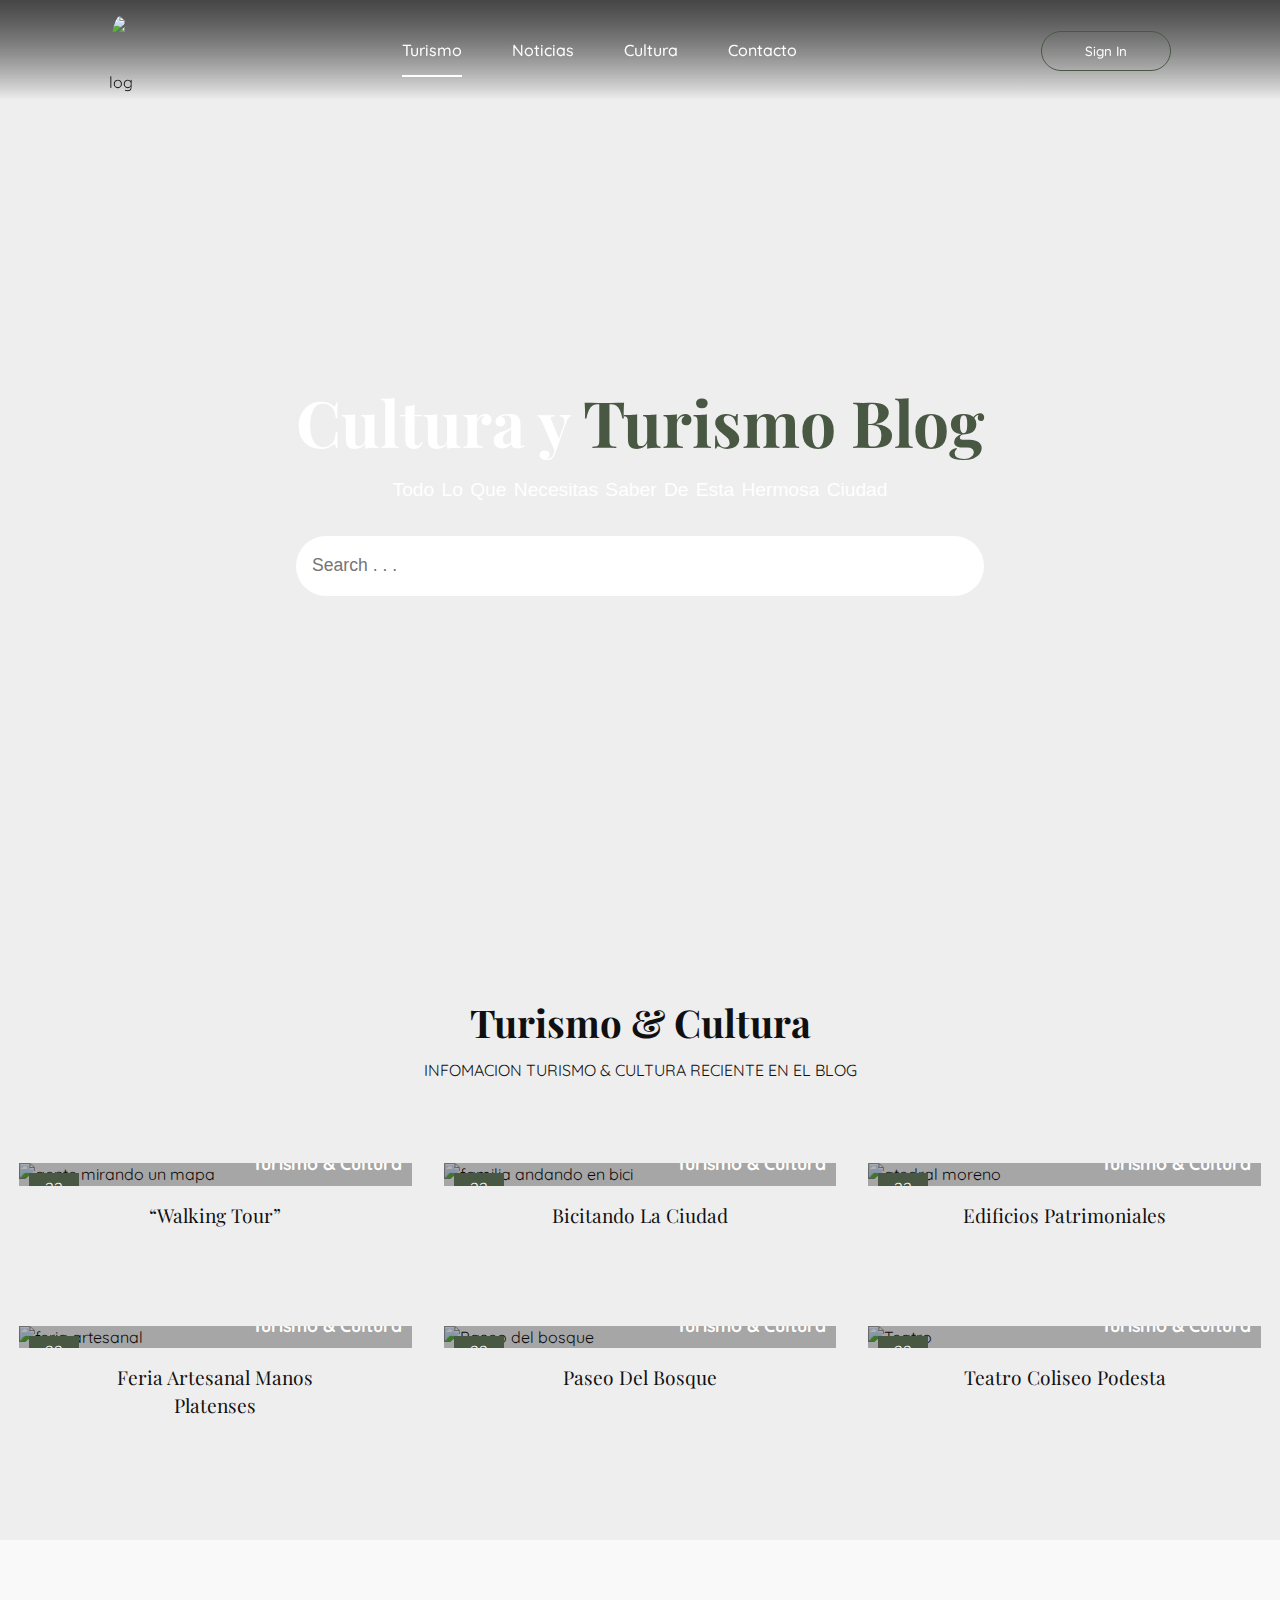
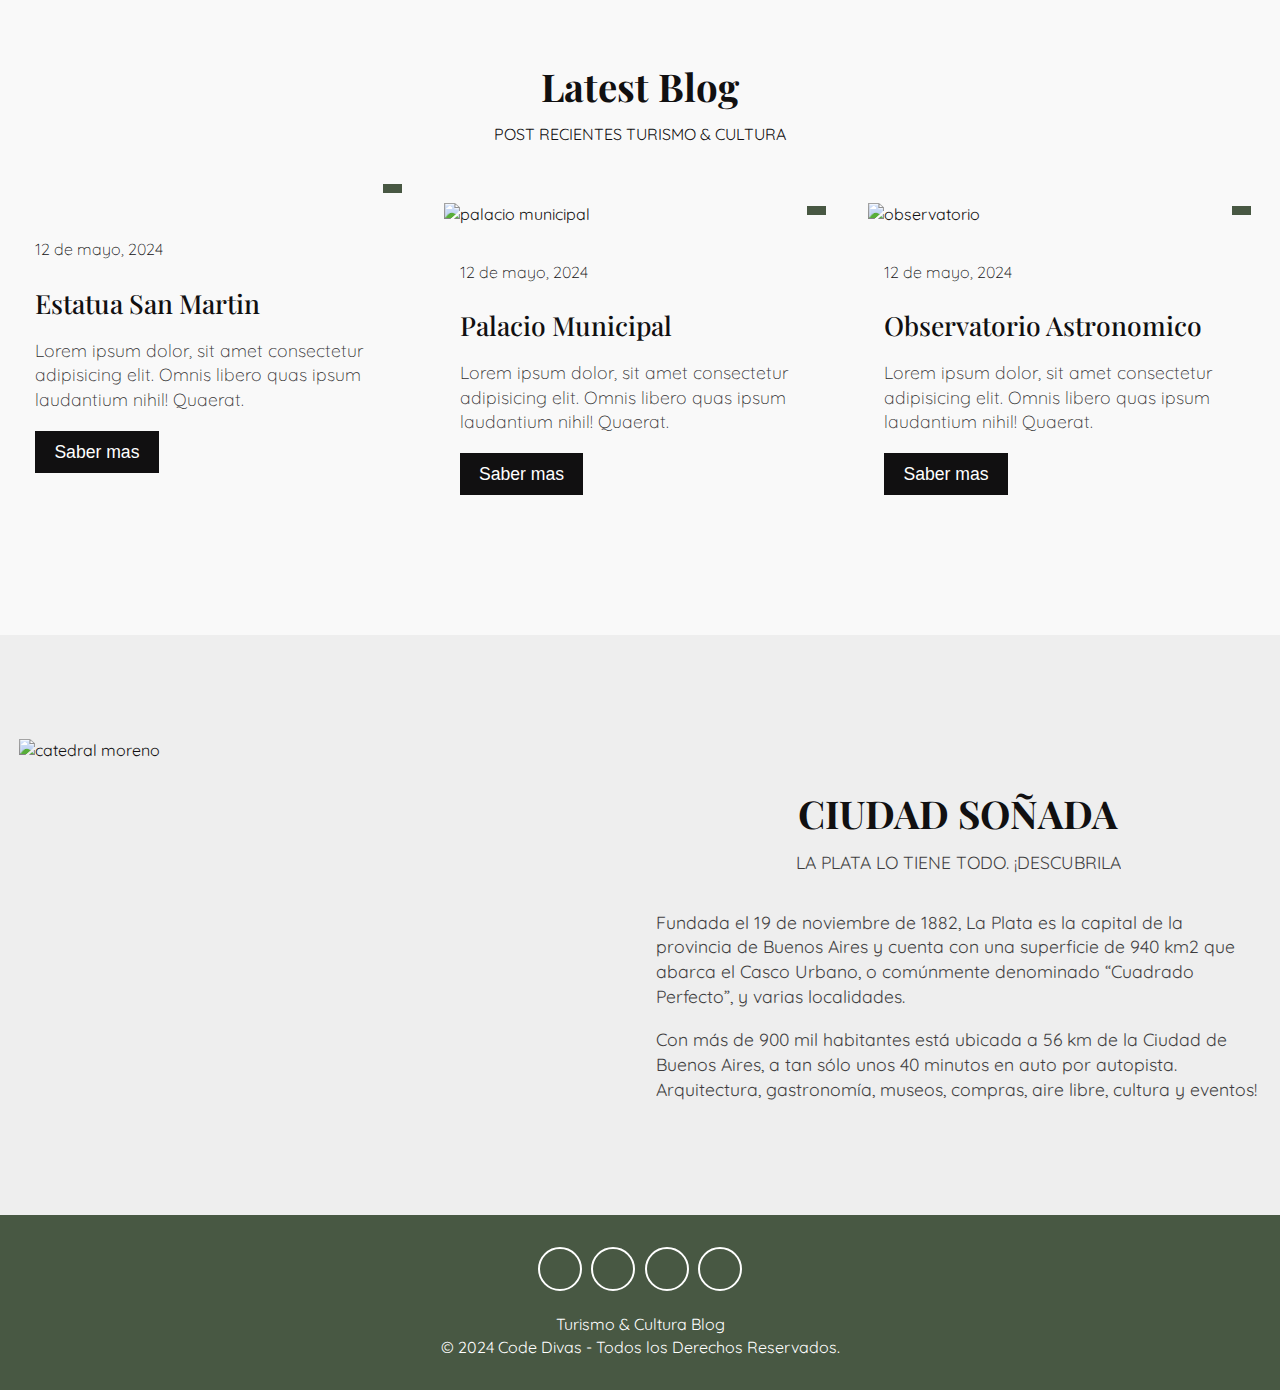
==== commit be2eb9d6: "On branch main  Your branch is up to date with 'origin/main'." ====
--- a/index.html
+++ b/index.html
@@ -1,263 +1,276 @@
 <!DOCTYPE html>
 <html>
-  <head>
-    <!--Meta tags-->
-    <meta charset="utf-8">
-    <meta http-equiv="X-UA-Compatible" content="IE=edge">
-    <title>Rincones Platenses-Cultura-turismo</title>
-    <meta name="viewport" content="width=device-width, initial-scale=1">
-
-    <!--Google Fonts-->
+
+<head>
+  <!--Meta tags-->
+  <meta charset="utf-8">
+  <meta http-equiv="X-UA-Compatible" content="IE=edge">
+  <title>Rincones Platenses-Cultura-turismo</title>
+  <meta name="viewport" content="width=device-width, initial-scale=1">
+
+  <!--Google Fonts-->
+
+  <link
+    href="https://fonts.googleapis.com/css2?family=Playfair+Display:ital,wght@0,400..900;1,400..900&family=Quicksand:wght@300..700&display=swap"
+    rel="stylesheet">
+
+  <!-- Font awesome icon -->
+  <link rel="stylesheet" href="https://cdnjs.cloudflare.com/ajax/libs/font-awesome/5.15.1/css/all.min.css"
+    integrity="sha512-+4zCK9k+qNFUR5X+cKL9EIR+ZOhtIloNl9GIKS57V1MyNsYpYcUrUeQc9vNfzsWfV28IaLL3i96P9sdNyeRssA=="
+    crossorigin="anonymous" />
+
+
+  <!-- Favicon -->
+  <link rel="shortcut icon" href="./images/favicon.ico" type="image/x-icon">
+
+  <!--Styles-->
+
+  <link rel="stylesheet" href="./css/styles.css">
+</head>
+
+<body>
+
+
+  <!---------- HEADER ---------->
+  <header class="header">
+
+    <nav class="nav">
+      <div class="nav-logo">
+        <p><img src="./images/home/logo.png" alt="logo"></p>
+      </div>
+      <div class="nav-menu" id="navMenu">
+        <ul>
+          <li><a href="./pages/turismo.html" class="link active" >Turismo</a></li>
+          <li><a href="./pages/noticias.html" class="link">Noticias</a></li>
+          <li><a href="./pages/cultura.html" class="link">Cultura</a></li>
+          <li><a href="./pages/contact.html" class="link">Contacto</a></li>
+
+        </ul>
+
+      </div>
+      <div class="nav-button" id="navButton">
+        <button class="btn "><a href="./pages/login.html">Sign In</a></button>
+       
+      </div>
+     
+      
+    </nav>
+  </header>
+
+  <!-- end of header -->
+
+  <!-- banner -->
+  <div class="banner">
+    <div class="container">
+      <h1 class="banner-title">
+        Cultura y <span>Turismo Blog</span>
+      </h1>
+      <p>Todo lo que necesitas saber de esta hermosa ciudad</p>
+      <form>
+        <input type="text" class="search-input" placeholder="Search . . .">
+        <button type="submit" class="search-btn">
+          <i class="fas fa-search"></i>
+        </button>
+      </form>
+    </div>
+  </div>
+<main>
   
-    <link href="https://fonts.googleapis.com/css2?family=Playfair+Display:ital,wght@0,400..900;1,400..900&family=Quicksand:wght@300..700&display=swap" rel="stylesheet">
-
-    <!-- Font awesome icon -->
-  <link rel="stylesheet" href="https://cdnjs.cloudflare.com/ajax/libs/font-awesome/5.15.1/css/all.min.css"
-  integrity="sha512-+4zCK9k+qNFUR5X+cKL9EIR+ZOhtIloNl9GIKS57V1MyNsYpYcUrUeQc9vNfzsWfV28IaLL3i96P9sdNyeRssA=="
-  crossorigin="anonymous" />
-
-
-    <!-- Favicon -->
-    <link rel="shortcut icon" href="./images/favicon.ico" type="image/x-icon">
-
-    <!--Styles-->
-   
-    <link rel="stylesheet" href="./css/styles.css">
-  </head>
-  <body>
-
-   
-     <!---------- HEADER ---------->
-     <header class="header">
-
-      <nav class="nav">
-        <div class="nav-logo">
-            <p><img src="/images/home/logo.png" alt="logo"></p>
-        </div>
-        <div class="nav-menu" id="navMenu">
-            <ul>
-                <li><a href="../index.html" class="link active">Home</a></li>
-                <li><a href="./pages/turismo.html" class="link">Turismo</a></li>
-                <li><a href="./pages/noticias.html" class="link">Noticias</a></li>
-                <li><a href="./pages/cultura.html" class="link">Cultura</a></li>
-                <li><a href="./pages/contact.html" class="link">Contacto</a></li>
-            </ul>
-        </div>
-        <div class="nav-button">
-            <button class="btn "><a href="./pages/login.html">Sign In</a></button>
-           
-        </div>
-        <div class="nav-menu-btn">
-          <i class="fas fa-bars" onclick="myMenuFunction()"></i>
-        </div>
-    </nav>
-     
-     
-  </header>
-
-    <!-- end of header -->
-    
-      <!-- banner -->
-      <div class = "banner">
-        <div class = "container">
-          <h1 class = "banner-title">
-            Cultura y <span>Turismo Blog</span>
-          </h1>
-          <p>Todo lo que necesitas saber de esta hermosa ciudad</p>
-          <form>
-            <input type = "text" class = "search-input" placeholder="Search . . .">
-            <button type = "submit" class = "search-btn">
-              <i class = "fas fa-search"></i>
-            </button>
-          </form>
-        </div>
-      </div>
-
-    <!-- design -->
-    <section class = "info" id = "info">
-      <div class = "container">
-        <div class = "title">
-          <h2> Turismo & Cultura</h2>
-          <p>Infomacion turismo & cultura reciente en el blog</p>
-        </div>
-
-        <div class = "info-content">
-          <!-- item -->
-          <div class = "info-item">
-            <div class = "info-img">
-              <img src = "./images/home/this-is-day-exploring-city.jpg" alt = "gente mirando un mapa">
-              <span><i class = "far fa-heart"></i> 22</span>
-              <span>Turismo & Cultura</span>
-            </div>
-            <div class = "info-title">
-              <a href = "./pages/turismo.html">“Walking Tour”</a>
-            </div>
-          </div>
-          <!-- end of item -->
-          <!-- item -->
-          <div class = "info-item">
-            <div class = "info-img">
-              <img src = "./images/home/full-shot-family-cycling-together.jpg" alt = "familia andando en bici">
-              <span><i class = "far fa-heart"></i> 22</span>
-              <span>Turismo & Cultura</span>
-            </div>
-            <div class = "info-title">
-              <a href = "./pages/turismo.html">Bicitando la Ciudad </a>
-            </div>
-          </div>
-          <!-- end of item -->
-          <!-- item -->
-          <div class = "info-item">
-            <div class = "info-img">
-              <img src = "./images/home/plaza_morenocatedral-1024x684.jpg" alt = "atedral moreno">
-              <span><i class = "far fa-heart"></i> 22</span>
-              <span>Turismo & Cultura</span>
-            </div>
-            <div class = "info-title">
-              <a href = "./pages/cultura.html">Edificios Patrimoniales</a>
-            </div>
-          </div>
-          <!-- end of item -->
-          <!-- item -->
-          <div class = "info-item">
-            <div class = "info-img">
-              <img src = "./images/home/Feria.jpg" alt = "feria artesanal">
-              <span><i class = "far fa-heart"></i> 22</span>
-              <span>Turismo & Cultura</span>
-            </div>
-            <div class = "info-title">
-              <a href = "./pages/turismo.html">Feria Artesanal Manos Platenses</a>
-            </div>
-          </div>
-          <!-- end of item -->
-          <!-- item -->
-          <div class = "info-item">
-            <div class = "info-img">
-              <img src ="./images/home/Paseo del Bosque.JPG" alt = "Paseo del bosque">
-              <span><i class = "far fa-heart"></i> 22</span>
-              <span>Turismo & Cultura</span>
-            </div>
-            <div class = "info-title">
-              <a href = "./pages/turismo.html">Paseo del Bosque</a>
-            </div>
-          </div>
-          <!-- end of item -->
-          <!-- item -->
-          <div class = "info-item">
-            <div class = "info-img">
-              <img src = "./images/home/Teatro.jpg" alt = "Teatro">
-              <span><i class = "far fa-heart"></i> 22</span>
-              <span>Turismo & Cultura</span>
-            </div>
-            <div class = "info-title">
-              <a href = "./pages/cultura.html">Teatro Coliseo Podesta</a>
-            </div>
-          </div>
-          <!-- end of item -->
-        </div>
-      </div>
-    </section>
-    <!-- end of design -->
-
-
-    <!-- blog -->
-    <section class = "blog" id = "blog">
-      <div class = "container">
-        <div class = "title">
-          <h2>Latest Blog</h2>
-          <p>Post recientes Turismo & Cultura</p>
-        </div>
-        <div class = "blog-content">
-          <!-- item -->
-          <div class = "blog-item">
-            <div class = "blog-img">
-              <img src = "./images/home/Estatua-San-Martin-3-1024x683.jpg" alt = "">
-              <span><i class = "far fa-heart"></i></span>
-            </div>
-            <div class = "blog-text">
-              <span>12 de mayo, 2024</span>
-              <h2>Estatua San Martin</h2>
-              <p>Lorem ipsum dolor, sit amet consectetur adipisicing elit. Omnis libero quas ipsum laudantium nihil! Quaerat.</p>
-              <a href = "./pages/cultura.html">Saber mas</a>
-            </div>
-          </div>
-          <!-- end of item -->
-          <!-- item -->
-         
-         
-          
-         
-          <!-- item -->
-          <div class = "blog-item">
-            <div class = "blog-img">
-              <img src = "./images/cultura/Palacio-Municipal-4-1024x683.jpg" alt = "palacio municipal">
-              <span><i class = "far fa-heart"></i></span>
-            </div>
-            <div class = "blog-text">
-              <span>12 de mayo, 2024</span>
-              <h2>Palacio Municipal</h2>
-              <p>Lorem ipsum dolor, sit amet consectetur adipisicing elit. Omnis libero quas ipsum laudantium nihil! Quaerat.</p>
-              <a href = "./pages/cultura.html">Saber mas</a>
-            </div>
-          </div>
-          <!-- end of item -->
-          <!-- item -->
-          <div class = "blog-item">
-            <div class = "blog-img">
-              <img src = "./images/cultura/observatorio.jpg" alt = "observatorio">
-              <span><i class = "far fa-heart"></i></span>
-            </div>
-            <div class = "blog-text">
-              <span>12 de mayo, 2024</span>
-              <h2>Observatorio Astronomico</h2>
-              <p>Lorem ipsum dolor, sit amet consectetur adipisicing elit. Omnis libero quas ipsum laudantium nihil! Quaerat.</p>
-              <a href = "./pages/cultura.html">Saber mas</a>
-            </div>
-          </div>
-          <!-- end of item -->
-        </div>
-      </div>
-    </section>
-    <!-- end of blog -->
-
-    <!-- about -->
-    <section class = "about" id = "about">
-      <div class = "container">
-        <div class = "about-content">
-          <div>
-            <img src = "./images/home/plaza_morenocatedral-1024x684.jpg" alt = "catedral moreno">
-          </div>
-          <div class = "about-text">
-            <div class = "title">
-              <h2>CIUDAD SOÑADA</h2>
-              <p> La Plata lo tiene todo. ¡Descubrila</p>
-            </div>
-            <p>Fundada el 19 de noviembre de 1882, La Plata es la capital de la provincia de Buenos Aires y cuenta con una superficie de 940 km2 que abarca el Casco Urbano, o comúnmente denominado “Cuadrado Perfecto”, y varias localidades.</p>
-            <p>Con más de 900 mil habitantes está ubicada a 56 km de la Ciudad de Buenos Aires, a tan sólo unos 40 minutos en auto por autopista. Arquitectura, gastronomía, museos, compras, aire libre, cultura y eventos!</p>
-          </div>
-        </div>
-      </div>
-    </section>
-    <!-- end of about -->
-
-    <!-- footer -->
-    <footer>
-      <div class="social-links">
-      
+  <!-- design -->
+  <section class="info" id="info">
+    <div class="container">
+      <div class="title">
+        <h2> Turismo & Cultura</h2>
+        <p>Infomacion turismo & cultura reciente en el blog</p>
+      </div>
+
+      <div class="info-content">
+        <!-- item -->
+        <div class="info-item">
+          <div class="info-img">
+            <img src="./images/home/this-is-day-exploring-city.jpg" alt="gente mirando un mapa">
+            <span><i class="far fa-heart"></i> 22</span>
+            <span>Turismo & Cultura</span>
+          </div>
+          <div class="info-title">
+            <a href="./pages/turismo.html">“Walking Tour”</a>
+          </div>
+        </div>
+        <!-- end of item -->
+        <!-- item -->
+        <div class="info-item">
+          <div class="info-img">
+            <img src="./images/home/full-shot-family-cycling-together.jpg" alt="familia andando en bici">
+            <span><i class="far fa-heart"></i> 22</span>
+            <span>Turismo & Cultura</span>
+          </div>
+          <div class="info-title">
+            <a href="./pages/turismo.html">Bicitando la Ciudad </a>
+          </div>
+        </div>
+        <!-- end of item -->
+        <!-- item -->
+        <div class="info-item">
+          <div class="info-img">
+            <img src="./images/home/plaza_morenocatedral-1024x684.jpg" alt="atedral moreno">
+            <span><i class="far fa-heart"></i> 22</span>
+            <span>Turismo & Cultura</span>
+          </div>
+          <div class="info-title">
+            <a href="./pages/cultura.html">Edificios Patrimoniales</a>
+          </div>
+        </div>
+        <!-- end of item -->
+        <!-- item -->
+        <div class="info-item">
+          <div class="info-img">
+            <img src="./images/home/Feria.jpg" alt="feria artesanal">
+            <span><i class="far fa-heart"></i> 22</span>
+            <span>Turismo & Cultura</span>
+          </div>
+          <div class="info-title">
+            <a href="./pages/turismo.html">Feria Artesanal Manos Platenses</a>
+          </div>
+        </div>
+        <!-- end of item -->
+        <!-- item -->
+        <div class="info-item">
+          <div class="info-img">
+            <img src="./images/home/Paseo del Bosque.JPG" alt="Paseo del bosque">
+            <span><i class="far fa-heart"></i> 22</span>
+            <span>Turismo & Cultura</span>
+          </div>
+          <div class="info-title">
+            <a href="./pages/turismo.html">Paseo del Bosque</a>
+          </div>
+        </div>
+        <!-- end of item -->
+        <!-- item -->
+        <div class="info-item">
+          <div class="info-img">
+            <img src="./images/home/Teatro.jpg" alt="Teatro">
+            <span><i class="far fa-heart"></i> 22</span>
+            <span>Turismo & Cultura</span>
+          </div>
+          <div class="info-title">
+            <a href="./pages/cultura.html">Teatro Coliseo Podesta</a>
+          </div>
+        </div>
+        <!-- end of item -->
+      </div>
+    </div>
+  </section>
+  <!-- end of design -->
+
+
+  <!-- blog -->
+  <section class="blog" id="blog">
+    <div class="container">
+      <div class="title">
+        <h2>Latest Blog</h2>
+        <p>Post recientes Turismo & Cultura</p>
+      </div>
+      <div class="blog-content">
+        <!-- item -->
+        <div class="blog-item">
+          <div class="blog-img">
+            <img src="./images/home/Estatua-San-Martin-3-1024x683.jpg" alt="">
+            <span><i class="far fa-heart"></i></span>
+          </div>
+          <div class="blog-text">
+            <span>12 de mayo, 2024</span>
+            <h2>Estatua San Martin</h2>
+            <p>Lorem ipsum dolor, sit amet consectetur adipisicing elit. Omnis libero quas ipsum laudantium nihil!
+              Quaerat.</p>
+            <a href="./pages/cultura.html">Saber mas</a>
+          </div>
+        </div>
+        <!-- end of item -->
+        <!-- item -->
+
+
+
+
+        <!-- item -->
+        <div class="blog-item">
+          <div class="blog-img">
+            <img src="./images/cultura/Palacio-Municipal-4-1024x683.jpg" alt="palacio municipal">
+            <span><i class="far fa-heart"></i></span>
+          </div>
+          <div class="blog-text">
+            <span>12 de mayo, 2024</span>
+            <h2>Palacio Municipal</h2>
+            <p>Lorem ipsum dolor, sit amet consectetur adipisicing elit. Omnis libero quas ipsum laudantium nihil!
+              Quaerat.</p>
+            <a href="./pages/cultura.html">Saber mas</a>
+          </div>
+        </div>
+        <!-- end of item -->
+        <!-- item -->
+        <div class="blog-item">
+          <div class="blog-img">
+            <img src="./images/cultura/observatorio.jpg" alt="observatorio">
+            <span><i class="far fa-heart"></i></span>
+          </div>
+          <div class="blog-text">
+            <span>12 de mayo, 2024</span>
+            <h2>Observatorio Astronomico</h2>
+            <p>Lorem ipsum dolor, sit amet consectetur adipisicing elit. Omnis libero quas ipsum laudantium nihil!
+              Quaerat.</p>
+            <a href="./pages/cultura.html">Saber mas</a>
+          </div>
+        </div>
+        <!-- end of item -->
+      </div>
+    </div>
+  </section>
+  <!-- end of blog -->
+
+  <!-- about -->
+  <section class="about" id="about">
+    <div class="container">
+      <div class="about-content">
+        <div>
+          <img src="./images/home/plaza_morenocatedral-1024x684.jpg" alt="catedral moreno">
+        </div>
+        <div class="about-text">
+          <div class="title">
+            <h2>CIUDAD SOÑADA</h2>
+            <p> La Plata lo tiene todo. ¡Descubrila</p>
+          </div>
+          <p>Fundada el 19 de noviembre de 1882, La Plata es la capital de la provincia de Buenos Aires y cuenta con una
+            superficie de 940 km2 que abarca el Casco Urbano, o comúnmente denominado “Cuadrado Perfecto”, y varias
+            localidades.</p>
+          <p>Con más de 900 mil habitantes está ubicada a 56 km de la Ciudad de Buenos Aires, a tan sólo unos 40 minutos
+            en auto por autopista. Arquitectura, gastronomía, museos, compras, aire libre, cultura y eventos!</p>
+        </div>
+      </div>
+    </div>
+  </section>
+  <!-- end of about -->
+
+</main>
+  <!-- footer -->
+  <footer>
+    <div class="social-links">
+
       <a href="https://www.facebook.com/" target="_blank"><i class="fab fa-facebook-f"></i></a>
       <a href="https://x.com/" target="_blank"><i class="fab fa-twitter"></i></a>
       <a href="https://www.instagram.com/" target="_blank"><i class="fab fa-instagram"></i></a>
       <a href="https://ar.pinterest.com/" target="_blank"><i class="fab fa-pinterest"></i></a>
     </div>
-      <span>Turismo & Cultura Blog</span>
-       <!-- Copyright -->
-
-       <div class="copyright">
-        &copy; 2024 <span>Code Divas</span> - Todos los Derechos Reservados.
-      </div>
-    </footer>
-    <!-- end of footer -->
-    
-  
-  </body>
+    <span>Turismo & Cultura Blog</span>
+    <!-- Copyright -->
+
+    <div class="copyright">
+      &copy; 2024 <span>Code Divas</span> - Todos los Derechos Reservados.
+    </div>
+  </footer>
+  <!-- end of footer -->
+  <script src="./js/perfil.js"></script>
+  <script src="./js/usuarios.js"></script>
+
+
+</body>
+
 </html>--- a/css/styles.css
+++ b/css/styles.css
@@ -32,6 +32,7 @@
 img{
     width: 100%;
     display: block;
+    object-fit: cover;
 }
 
 .container{
@@ -39,6 +40,8 @@
     margin-top: 2rem;
     padding: 0 1.2rem;
 }
+
+
 
 
 /*-----------------------------------*\
